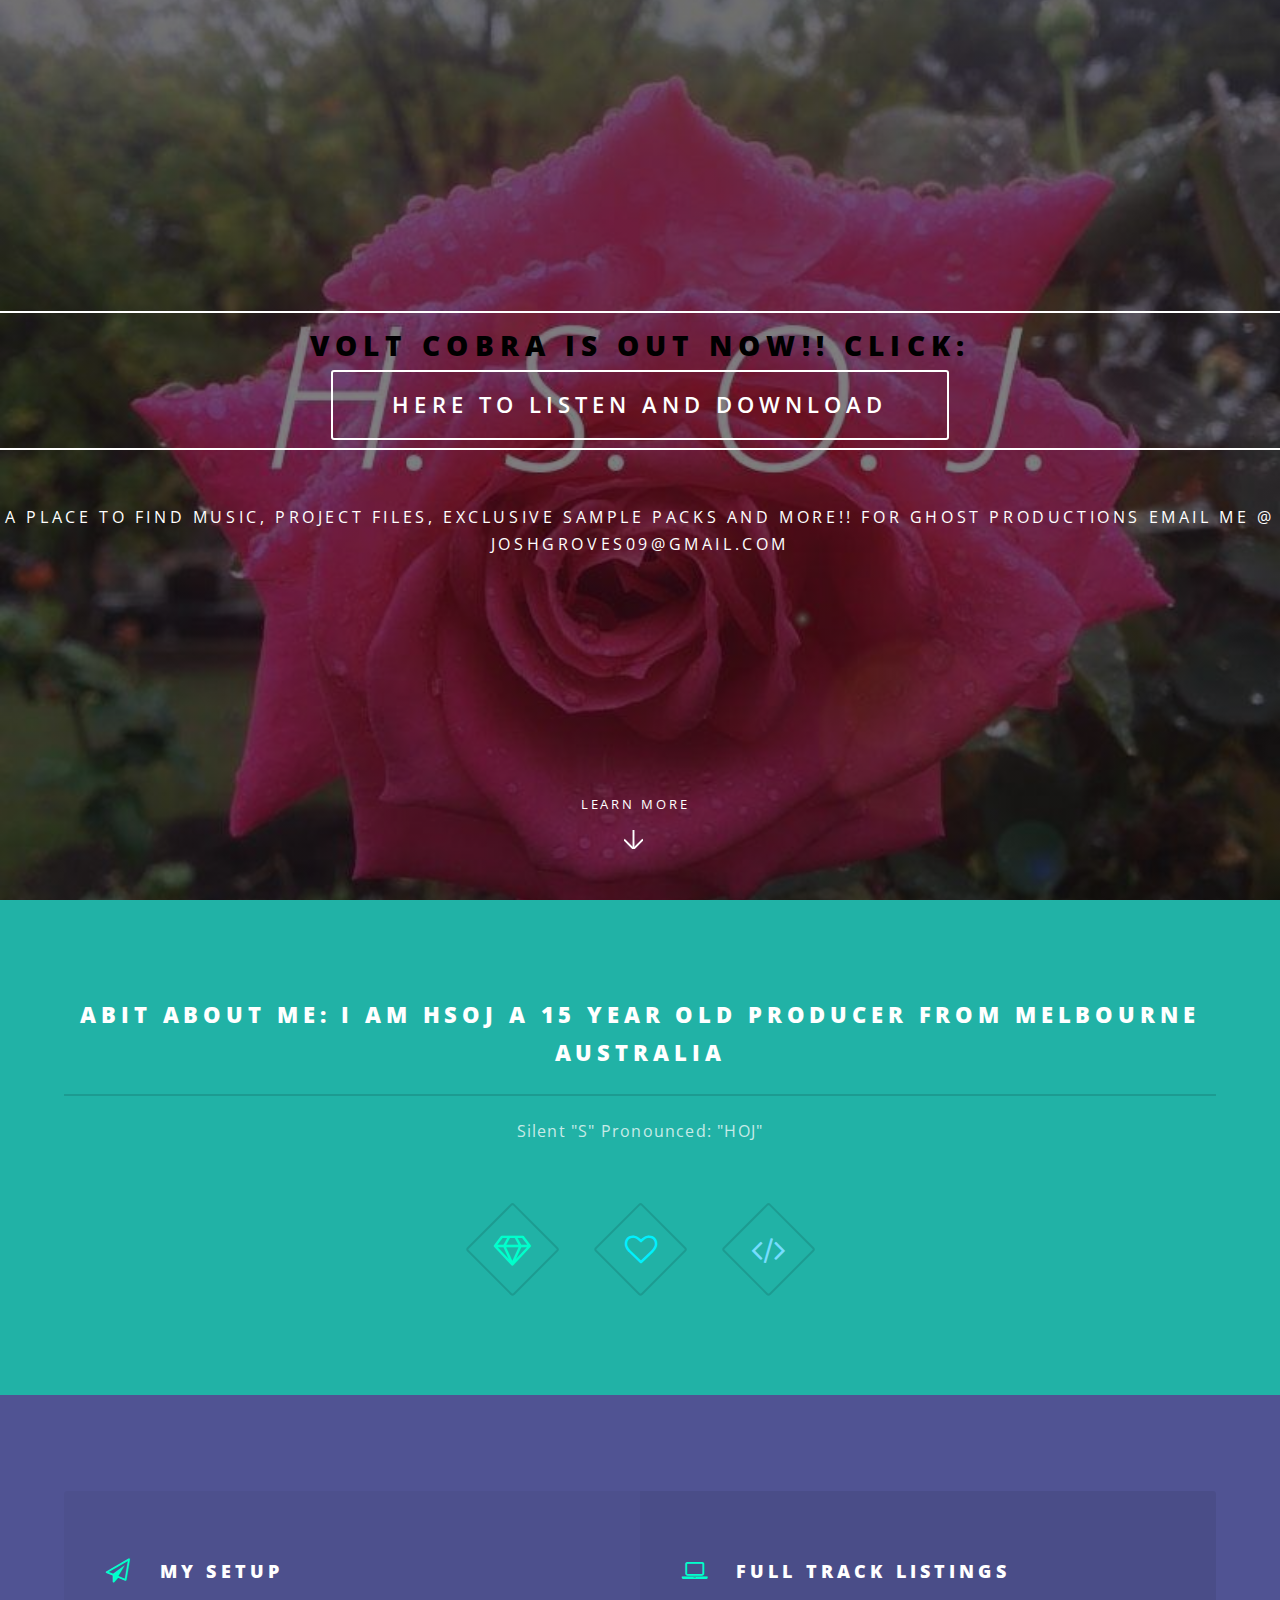
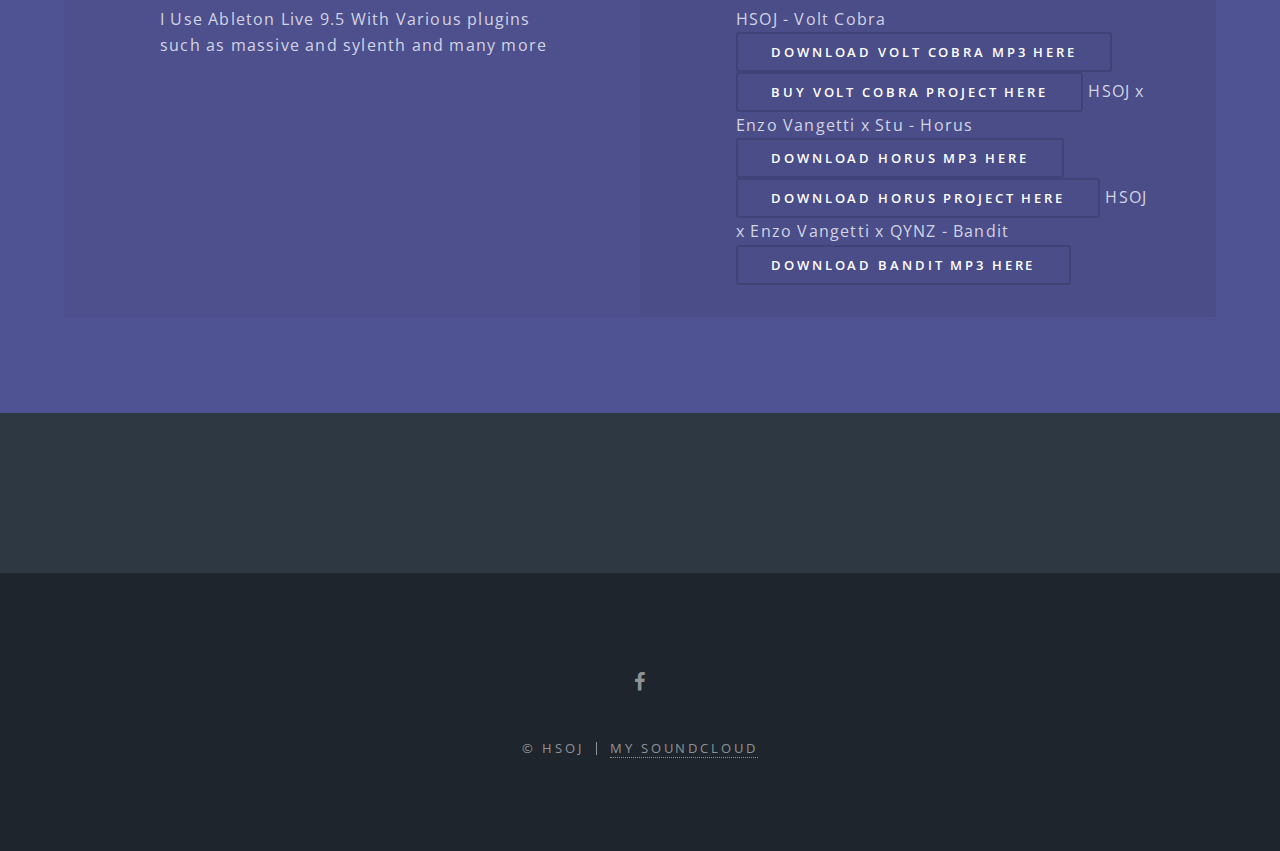
==== index.html @ c94039c6 "ryetyey" ====
<!DOCTYPE HTML>
<!--
	HSOJ MUSIC

-->
<html>


	<head>
		<title>HSOJ MUSIC</title>
		<meta charset="utf-8" />
		<meta name="viewport" content="width=device-width, initial-scale=1" />
		<!--[if lte IE 8]><script src="assets/js/ie/html5shiv.js"></script><![endif]-->
		<link rel="stylesheet" href="assets/css/main.css" />
		<!--[if lte IE 8]><link rel="stylesheet" href="assets/css/ie8.css" /><![endif]-->
		<!--[if lte IE 9]><link rel="stylesheet" href="assets/css/ie9.css" /><![endif]-->
	</head>
	<body class="landing">

		<!-- Page Wrapper -->
			<div id="page-wrapper">

				<!-- Header -->
					<header id="header" class="alt">
						<h1><a href="index.html">HSOJ MUSIC</a></h1>
						<nav id="nav">
							<ul>
								
							</ul>
						</nav>
					</header>

				<!-- Banner -->
					<section id="banner">
						<div class="inner">
							<h2><font color="black">Volt Cobra is out now!! click:</font><input type="button" value="here to listen and download"
onclick="window.open('http://hsojmusic.com/volt/')"> </font></h2>

							<p><br />
							A Place to find music, project files, exclusive sample packs and more!! for ghost productions email me @ joshgroves09@gmail.com<br />
					
							
						</div>
						<a href="#one" class="more scrolly">Learn More</a>
					</section>

				<!-- One -->
					<section id="one" class="wrapper style1 special">
						<div class="inner">
							<header class="major">
								<h2>Abit about me: I am hsoj a 15 year old producer from melbourne australia<br />
								</h2>
								<p>Silent "S" Pronounced: "HOJ"</p>
							</header>
							<ul class="icons major">
								<li><span class="icon fa-diamond major style1"><span class="label">Lorem</span></span></li>
								<li><span class="icon fa-heart-o major style2"><span class="label">Ipsum</span></span></li>
								<li><span class="icon fa-code major style3"><span class="label">Dolor</span></span></li>
							</ul>
						</div>
					</section>

				<!-- Three -->
					<section id="three" class="wrapper style3 special">
						<div class="inner">
						
							<ul class="features">
								<li class="icon fa-paper-plane-o">
									<h3>My Setup</h3>
									<p>I Use Ableton Live 9.5 With Various plugins such as massive and sylenth and many more</p>
								</li>
								<li class="icon fa-laptop">
									<h3>Full Track Listings</h3>
                                                                        <p1>HSOJ - Volt Cobra</p1>
<input type="button" value="Download Volt Cobra MP3 Here"
onclick="window.open('http://hsojmusic.com/volt/')">
<input type="button" value="Buy Volt Cobra Project Here"
onclick="window.open('http://hsojmusic.com/volt/')">
									<p1>HSOJ x Enzo Vangetti x Stu - Horus </p1>
<input type="button" value="Download Horus MP3 Here"
onclick="window.open('https://soundcloud.com/stumusic/enzo-vangetti-x-hsoj-x-stu-horus')">
<input type="button" value="Download Horus Project Here"
onclick="window.open('https://soundcloud.com/stumusic/enzo-vangetti-x-hsoj-x-stu-horus')">
                                                                        <p1>HSOJ x Enzo Vangetti x QYNZ - Bandit </p1>
<input type="button" value="Download Bandit MP3 Here"
onclick="window.open('https://soundcloud.com/enzovangetti/bandit-w-qynz-hsoj')">
                                                                      
                                                                    

								</li>
								
							</ul>
						</div>
					</section>

				<!-- CTA -->
					<section id="cta" class="wrapper style4">
					
					</section>

				<!-- Footer -->
					<footer id="footer">
						<ul class="icons">
						
							<li><a href="https://www.facebook.com/officialhsoj/?fref=ts" class="icon fa-facebook"><span class="label">Facebook</span></a></li>
							
						</ul>
						<ul class="copyright">
<body>							<li>&copy; HSOJ</li><li> <a href="https://soundcloud.com/officialhsoj">my soundcloud</a></li>


					</footer>

			</div>

		<!-- Scripts -->
			<script src="assets/js/jquery.min.js"></script>
			<script src="assets/js/jquery.scrollex.min.js"></script>
			<script src="assets/js/jquery.scrolly.min.js"></script>
			<script src="assets/js/skel.min.js"></script>
			<script src="assets/js/util.js"></script>
			<!--[if lte IE 8]><script src="assets/js/ie/respond.min.js"></script><![endif]-->
			<script src="assets/js/main.js"></script>

	</body>
</html>
---- assets/css/main.css ----
@import url(font-awesome.min.css);
@import url("http://fonts.googleapis.com/css?family=Open+Sans:400,400italic,600,600italic,800,800italic");

/*
	Spectral by HTML5 UP
	html5up.net | @ajlkn
	Free for personal and commercial use under the CCA 3.0 license (html5up.net/license)
*/

/* Reset */

	html, body, div, span, applet, object, iframe, h1, h2, h3, h4, h5, h6, p, blockquote, pre, a, abbr, acronym, address, big, cite, code, del, dfn, em, img, ins, kbd, q, s, samp, small, strike, strong, sub, sup, tt, var, b, u, i, center, dl, dt, dd, ol, ul, li, fieldset, form, label, legend, table, caption, tbody, tfoot, thead, tr, th, td, article, aside, canvas, details, embed, figure, figcaption, footer, header, hgroup, menu, nav, output, ruby, section, summary, time, mark, audio, video {
		margin: 0;
		padding: 0;
		border: 0;
		font-size: 100%;
		font: inherit;
		vertical-align: baseline;
	}

	article, aside, details, figcaption, figure, footer, header, hgroup, menu, nav, section {
		display: block;
	}

	body {
		line-height: 1;
	}

	ol, ul {
		list-style: none;
	}

	blockquote, q {
		quotes: none;
	}

	blockquote:before, blockquote:after, q:before, q:after {
		content: '';
		content: none;
	}

	table {
		border-collapse: collapse;
		border-spacing: 0;
	}

	body {
		-webkit-text-size-adjust: none;
	}

/* Box Model */

	*, *:before, *:after {
		-moz-box-sizing: border-box;
		-webkit-box-sizing: border-box;
		box-sizing: border-box;
	}

/* Grid */

	.row {
		border-bottom: solid 1px transparent;
		-moz-box-sizing: border-box;
		-webkit-box-sizing: border-box;
		box-sizing: border-box;
	}

	.row > * {
		float: left;
		-moz-box-sizing: border-box;
		-webkit-box-sizing: border-box;
		box-sizing: border-box;
	}

	.row:after, .row:before {
		content: '';
		display: block;
		clear: both;
		height: 0;
	}

	.row.uniform > * > :first-child {
		margin-top: 0;
	}

	.row.uniform > * > :last-child {
		margin-bottom: 0;
	}

	.row.\30 \25 > * {
		padding: 0 0 0 0em;
	}

	.row.\30 \25 {
		margin: 0 0 -1px 0em;
	}

	.row.uniform.\30 \25 > * {
		padding: 0em 0 0 0em;
	}

	.row.uniform.\30 \25 {
		margin: 0em 0 -1px 0em;
	}

	.row > * {
		padding: 0 0 0 1.5em;
	}

	.row {
		margin: 0 0 -1px -1.5em;
	}

	.row.uniform > * {
		padding: 1.5em 0 0 1.5em;
	}

	.row.uniform {
		margin: -1.5em 0 -1px -1.5em;
	}

	.row.\32 00\25 > * {
		padding: 0 0 0 3em;
	}

	.row.\32 00\25 {
		margin: 0 0 -1px -3em;
	}

	.row.uniform.\32 00\25 > * {
		padding: 3em 0 0 3em;
	}

	.row.uniform.\32 00\25 {
		margin: -3em 0 -1px -3em;
	}

	.row.\31 50\25 > * {
		padding: 0 0 0 2.25em;
	}

	.row.\31 50\25 {
		margin: 0 0 -1px -2.25em;
	}

	.row.uniform.\31 50\25 > * {
		padding: 2.25em 0 0 2.25em;
	}

	.row.uniform.\31 50\25 {
		margin: -2.25em 0 -1px -2.25em;
	}

	.row.\35 0\25 > * {
		padding: 0 0 0 0.75em;
	}

	.row.\35 0\25 {
		margin: 0 0 -1px -0.75em;
	}

	.row.uniform.\35 0\25 > * {
		padding: 0.75em 0 0 0.75em;
	}

	.row.uniform.\35 0\25 {
		margin: -0.75em 0 -1px -0.75em;
	}

	.row.\32 5\25 > * {
		padding: 0 0 0 0.375em;
	}

	.row.\32 5\25 {
		margin: 0 0 -1px -0.375em;
	}

	.row.uniform.\32 5\25 > * {
		padding: 0.375em 0 0 0.375em;
	}

	.row.uniform.\32 5\25 {
		margin: -0.375em 0 -1px -0.375em;
	}

	.\31 2u, .\31 2u\24 {
		width: 100%;
		clear: none;
		margin-left: 0;
	}

	.\31 1u, .\31 1u\24 {
		width: 91.6666666667%;
		clear: none;
		margin-left: 0;
	}

	.\31 0u, .\31 0u\24 {
		width: 83.3333333333%;
		clear: none;
		margin-left: 0;
	}

	.\39 u, .\39 u\24 {
		width: 75%;
		clear: none;
		margin-left: 0;
	}

	.\38 u, .\38 u\24 {
		width: 66.6666666667%;
		clear: none;
		margin-left: 0;
	}

	.\37 u, .\37 u\24 {
		width: 58.3333333333%;
		clear: none;
		margin-left: 0;
	}

	.\36 u, .\36 u\24 {
		width: 50%;
		clear: none;
		margin-left: 0;
	}

	.\35 u, .\35 u\24 {
		width: 41.6666666667%;
		clear: none;
		margin-left: 0;
	}

	.\34 u, .\34 u\24 {
		width: 33.3333333333%;
		clear: none;
		margin-left: 0;
	}

	.\33 u, .\33 u\24 {
		width: 25%;
		clear: none;
		margin-left: 0;
	}

	.\32 u, .\32 u\24 {
		width: 16.6666666667%;
		clear: none;
		margin-left: 0;
	}

	.\31 u, .\31 u\24 {
		width: 8.3333333333%;
		clear: none;
		margin-left: 0;
	}

	.\31 2u\24 + *,
	.\31 1u\24 + *,
	.\31 0u\24 + *,
	.\39 u\24 + *,
	.\38 u\24 + *,
	.\37 u\24 + *,
	.\36 u\24 + *,
	.\35 u\24 + *,
	.\34 u\24 + *,
	.\33 u\24 + *,
	.\32 u\24 + *,
	.\31 u\24 + * {
		clear: left;
	}

	.\-11u {
		margin-left: 91.66667%;
	}

	.\-10u {
		margin-left: 83.33333%;
	}

	.\-9u {
		margin-left: 75%;
	}

	.\-8u {
		margin-left: 66.66667%;
	}

	.\-7u {
		margin-left: 58.33333%;
	}

	.\-6u {
		margin-left: 50%;
	}

	.\-5u {
		margin-left: 41.66667%;
	}

	.\-4u {
		margin-left: 33.33333%;
	}

	.\-3u {
		margin-left: 25%;
	}

	.\-2u {
		margin-left: 16.66667%;
	}

	.\-1u {
		margin-left: 8.33333%;
	}

	@media screen and (max-width: 1680px) {

		.row > * {
			padding: 0 0 0 1.5em;
		}

		.row {
			margin: 0 0 -1px -1.5em;
		}

		.row.uniform > * {
			padding: 1.5em 0 0 1.5em;
		}

		.row.uniform {
			margin: -1.5em 0 -1px -1.5em;
		}

		.row.\32 00\25 > * {
			padding: 0 0 0 3em;
		}

		.row.\32 00\25 {
			margin: 0 0 -1px -3em;
		}

		.row.uniform.\32 00\25 > * {
			padding: 3em 0 0 3em;
		}

		.row.uniform.\32 00\25 {
			margin: -3em 0 -1px -3em;
		}

		.row.\31 50\25 > * {
			padding: 0 0 0 2.25em;
		}

		.row.\31 50\25 {
			margin: 0 0 -1px -2.25em;
		}

		.row.uniform.\31 50\25 > * {
			padding: 2.25em 0 0 2.25em;
		}

		.row.uniform.\31 50\25 {
			margin: -2.25em 0 -1px -2.25em;
		}

		.row.\35 0\25 > * {
			padding: 0 0 0 0.75em;
		}

		.row.\35 0\25 {
			margin: 0 0 -1px -0.75em;
		}

		.row.uniform.\35 0\25 > * {
			padding: 0.75em 0 0 0.75em;
		}

		.row.uniform.\35 0\25 {
			margin: -0.75em 0 -1px -0.75em;
		}

		.row.\32 5\25 > * {
			padding: 0 0 0 0.375em;
		}

		.row.\32 5\25 {
			margin: 0 0 -1px -0.375em;
		}

		.row.uniform.\32 5\25 > * {
			padding: 0.375em 0 0 0.375em;
		}

		.row.uniform.\32 5\25 {
			margin: -0.375em 0 -1px -0.375em;
		}

		.\31 2u\28xlarge\29, .\31 2u\24\28xlarge\29 {
			width: 100%;
			clear: none;
			margin-left: 0;
		}

		.\31 1u\28xlarge\29, .\31 1u\24\28xlarge\29 {
			width: 91.6666666667%;
			clear: none;
			margin-left: 0;
		}

		.\31 0u\28xlarge\29, .\31 0u\24\28xlarge\29 {
			width: 83.3333333333%;
			clear: none;
			margin-left: 0;
		}

		.\39 u\28xlarge\29, .\39 u\24\28xlarge\29 {
			width: 75%;
			clear: none;
			margin-left: 0;
		}

		.\38 u\28xlarge\29, .\38 u\24\28xlarge\29 {
			width: 66.6666666667%;
			clear: none;
			margin-left: 0;
		}

		.\37 u\28xlarge\29, .\37 u\24\28xlarge\29 {
			width: 58.3333333333%;
			clear: none;
			margin-left: 0;
		}

		.\36 u\28xlarge\29, .\36 u\24\28xlarge\29 {
			width: 50%;
			clear: none;
			margin-left: 0;
		}

		.\35 u\28xlarge\29, .\35 u\24\28xlarge\29 {
			width: 41.6666666667%;
			clear: none;
			margin-left: 0;
		}

		.\34 u\28xlarge\29, .\34 u\24\28xlarge\29 {
			width: 33.3333333333%;
			clear: none;
			margin-left: 0;
		}

		.\33 u\28xlarge\29, .\33 u\24\28xlarge\29 {
			width: 25%;
			clear: none;
			margin-left: 0;
		}

		.\32 u\28xlarge\29, .\32 u\24\28xlarge\29 {
			width: 16.6666666667%;
			clear: none;
			margin-left: 0;
		}

		.\31 u\28xlarge\29, .\31 u\24\28xlarge\29 {
			width: 8.3333333333%;
			clear: none;
			margin-left: 0;
		}

		.\31 2u\24\28xlarge\29 + *,
		.\31 1u\24\28xlarge\29 + *,
		.\31 0u\24\28xlarge\29 + *,
		.\39 u\24\28xlarge\29 + *,
		.\38 u\24\28xlarge\29 + *,
		.\37 u\24\28xlarge\29 + *,
		.\36 u\24\28xlarge\29 + *,
		.\35 u\24\28xlarge\29 + *,
		.\34 u\24\28xlarge\29 + *,
		.\33 u\24\28xlarge\29 + *,
		.\32 u\24\28xlarge\29 + *,
		.\31 u\24\28xlarge\29 + * {
			clear: left;
		}

		.\-11u\28xlarge\29 {
			margin-left: 91.66667%;
		}

		.\-10u\28xlarge\29 {
			margin-left: 83.33333%;
		}

		.\-9u\28xlarge\29 {
			margin-left: 75%;
		}

		.\-8u\28xlarge\29 {
			margin-left: 66.66667%;
		}

		.\-7u\28xlarge\29 {
			margin-left: 58.33333%;
		}

		.\-6u\28xlarge\29 {
			margin-left: 50%;
		}

		.\-5u\28xlarge\29 {
			margin-left: 41.66667%;
		}

		.\-4u\28xlarge\29 {
			margin-left: 33.33333%;
		}

		.\-3u\28xlarge\29 {
			margin-left: 25%;
		}

		.\-2u\28xlarge\29 {
			margin-left: 16.66667%;
		}

		.\-1u\28xlarge\29 {
			margin-left: 8.33333%;
		}

	}

	@media screen and (max-width: 1280px) {

		.row > * {
			padding: 0 0 0 1.5em;
		}

		.row {
			margin: 0 0 -1px -1.5em;
		}

		.row.uniform > * {
			padding: 1.5em 0 0 1.5em;
		}

		.row.uniform {
			margin: -1.5em 0 -1px -1.5em;
		}

		.row.\32 00\25 > * {
			padding: 0 0 0 3em;
		}

		.row.\32 00\25 {
			margin: 0 0 -1px -3em;
		}

		.row.uniform.\32 00\25 > * {
			padding: 3em 0 0 3em;
		}

		.row.uniform.\32 00\25 {
			margin: -3em 0 -1px -3em;
		}

		.row.\31 50\25 > * {
			padding: 0 0 0 2.25em;
		}

		.row.\31 50\25 {
			margin: 0 0 -1px -2.25em;
		}

		.row.uniform.\31 50\25 > * {
			padding: 2.25em 0 0 2.25em;
		}

		.row.uniform.\31 50\25 {
			margin: -2.25em 0 -1px -2.25em;
		}

		.row.\35 0\25 > * {
			padding: 0 0 0 0.75em;
		}

		.row.\35 0\25 {
			margin: 0 0 -1px -0.75em;
		}

		.row.uniform.\35 0\25 > * {
			padding: 0.75em 0 0 0.75em;
		}

		.row.uniform.\35 0\25 {
			margin: -0.75em 0 -1px -0.75em;
		}

		.row.\32 5\25 > * {
			padding: 0 0 0 0.375em;
		}

		.row.\32 5\25 {
			margin: 0 0 -1px -0.375em;
		}

		.row.uniform.\32 5\25 > * {
			padding: 0.375em 0 0 0.375em;
		}

		.row.uniform.\32 5\25 {
			margin: -0.375em 0 -1px -0.375em;
		}

		.\31 2u\28large\29, .\31 2u\24\28large\29 {
			width: 100%;
			clear: none;
			margin-left: 0;
		}

		.\31 1u\28large\29, .\31 1u\24\28large\29 {
			width: 91.6666666667%;
			clear: none;
			margin-left: 0;
		}

		.\31 0u\28large\29, .\31 0u\24\28large\29 {
			width: 83.3333333333%;
			clear: none;
			margin-left: 0;
		}

		.\39 u\28large\29, .\39 u\24\28large\29 {
			width: 75%;
			clear: none;
			margin-left: 0;
		}

		.\38 u\28large\29, .\38 u\24\28large\29 {
			width: 66.6666666667%;
			clear: none;
			margin-left: 0;
		}

		.\37 u\28large\29, .\37 u\24\28large\29 {
			width: 58.3333333333%;
			clear: none;
			margin-left: 0;
		}

		.\36 u\28large\29, .\36 u\24\28large\29 {
			width: 50%;
			clear: none;
			margin-left: 0;
		}

		.\35 u\28large\29, .\35 u\24\28large\29 {
			width: 41.6666666667%;
			clear: none;
			margin-left: 0;
		}

		.\34 u\28large\29, .\34 u\24\28large\29 {
			width: 33.3333333333%;
			clear: none;
			margin-left: 0;
		}

		.\33 u\28large\29, .\33 u\24\28large\29 {
			width: 25%;
			clear: none;
			margin-left: 0;
		}

		.\32 u\28large\29, .\32 u\24\28large\29 {
			width: 16.6666666667%;
			clear: none;
			margin-left: 0;
		}

		.\31 u\28large\29, .\31 u\24\28large\29 {
			width: 8.3333333333%;
			clear: none;
			margin-left: 0;
		}

		.\31 2u\24\28large\29 + *,
		.\31 1u\24\28large\29 + *,
		.\31 0u\24\28large\29 + *,
		.\39 u\24\28large\29 + *,
		.\38 u\24\28large\29 + *,
		.\37 u\24\28large\29 + *,
		.\36 u\24\28large\29 + *,
		.\35 u\24\28large\29 + *,
		.\34 u\24\28large\29 + *,
		.\33 u\24\28large\29 + *,
		.\32 u\24\28large\29 + *,
		.\31 u\24\28large\29 + * {
			clear: left;
		}

		.\-11u\28large\29 {
			margin-left: 91.66667%;
		}

		.\-10u\28large\29 {
			margin-left: 83.33333%;
		}

		.\-9u\28large\29 {
			margin-left: 75%;
		}

		.\-8u\28large\29 {
			margin-left: 66.66667%;
		}

		.\-7u\28large\29 {
			margin-left: 58.33333%;
		}

		.\-6u\28large\29 {
			margin-left: 50%;
		}

		.\-5u\28large\29 {
			margin-left: 41.66667%;
		}

		.\-4u\28large\29 {
			margin-left: 33.33333%;
		}

		.\-3u\28large\29 {
			margin-left: 25%;
		}

		.\-2u\28large\29 {
			margin-left: 16.66667%;
		}

		.\-1u\28large\29 {
			margin-left: 8.33333%;
		}

	}

	@media screen and (max-width: 980px) {

		.row > * {
			padding: 0 0 0 1.5em;
		}

		.row {
			margin: 0 0 -1px -1.5em;
		}

		.row.uniform > * {
			padding: 1.5em 0 0 1.5em;
		}

		.row.uniform {
			margin: -1.5em 0 -1px -1.5em;
		}

		.row.\32 00\25 > * {
			padding: 0 0 0 3em;
		}

		.row.\32 00\25 {
			margin: 0 0 -1px -3em;
		}

		.row.uniform.\32 00\25 > * {
			padding: 3em 0 0 3em;
		}

		.row.uniform.\32 00\25 {
			margin: -3em 0 -1px -3em;
		}

		.row.\31 50\25 > * {
			padding: 0 0 0 2.25em;
		}

		.row.\31 50\25 {
			margin: 0 0 -1px -2.25em;
		}

		.row.uniform.\31 50\25 > * {
			padding: 2.25em 0 0 2.25em;
		}

		.row.uniform.\31 50\25 {
			margin: -2.25em 0 -1px -2.25em;
		}

		.row.\35 0\25 > * {
			padding: 0 0 0 0.75em;
		}

		.row.\35 0\25 {
			margin: 0 0 -1px -0.75em;
		}

		.row.uniform.\35 0\25 > * {
			padding: 0.75em 0 0 0.75em;
		}

		.row.uniform.\35 0\25 {
			margin: -0.75em 0 -1px -0.75em;
		}

		.row.\32 5\25 > * {
			padding: 0 0 0 0.375em;
		}

		.row.\32 5\25 {
			margin: 0 0 -1px -0.375em;
		}

		.row.uniform.\32 5\25 > * {
			padding: 0.375em 0 0 0.375em;
		}

		.row.uniform.\32 5\25 {
			margin: -0.375em 0 -1px -0.375em;
		}

		.\31 2u\28medium\29, .\31 2u\24\28medium\29 {
			width: 100%;
			clear: none;
			margin-left: 0;
		}

		.\31 1u\28medium\29, .\31 1u\24\28medium\29 {
			width: 91.6666666667%;
			clear: none;
			margin-left: 0;
		}

		.\31 0u\28medium\29, .\31 0u\24\28medium\29 {
			width: 83.3333333333%;
			clear: none;
			margin-left: 0;
		}

		.\39 u\28medium\29, .\39 u\24\28medium\29 {
			width: 75%;
			clear: none;
			margin-left: 0;
		}

		.\38 u\28medium\29, .\38 u\24\28medium\29 {
			width: 66.6666666667%;
			clear: none;
			margin-left: 0;
		}

		.\37 u\28medium\29, .\37 u\24\28medium\29 {
			width: 58.3333333333%;
			clear: none;
			margin-left: 0;
		}

		.\36 u\28medium\29, .\36 u\24\28medium\29 {
			width: 50%;
			clear: none;
			margin-left: 0;
		}

		.\35 u\28medium\29, .\35 u\24\28medium\29 {
			width: 41.6666666667%;
			clear: none;
			margin-left: 0;
		}

		.\34 u\28medium\29, .\34 u\24\28medium\29 {
			width: 33.3333333333%;
			clear: none;
			margin-left: 0;
		}

		.\33 u\28medium\29, .\33 u\24\28medium\29 {
			width: 25%;
			clear: none;
			margin-left: 0;
		}

		.\32 u\28medium\29, .\32 u\24\28medium\29 {
			width: 16.6666666667%;
			clear: none;
			margin-left: 0;
		}

		.\31 u\28medium\29, .\31 u\24\28medium\29 {
			width: 8.3333333333%;
			clear: none;
			margin-left: 0;
		}

		.\31 2u\24\28medium\29 + *,
		.\31 1u\24\28medium\29 + *,
		.\31 0u\24\28medium\29 + *,
		.\39 u\24\28medium\29 + *,
		.\38 u\24\28medium\29 + *,
		.\37 u\24\28medium\29 + *,
		.\36 u\24\28medium\29 + *,
		.\35 u\24\28medium\29 + *,
		.\34 u\24\28medium\29 + *,
		.\33 u\24\28medium\29 + *,
		.\32 u\24\28medium\29 + *,
		.\31 u\24\28medium\29 + * {
			clear: left;
		}

		.\-11u\28medium\29 {
			margin-left: 91.66667%;
		}

		.\-10u\28medium\29 {
			margin-left: 83.33333%;
		}

		.\-9u\28medium\29 {
			margin-left: 75%;
		}

		.\-8u\28medium\29 {
			margin-left: 66.66667%;
		}

		.\-7u\28medium\29 {
			margin-left: 58.33333%;
		}

		.\-6u\28medium\29 {
			margin-left: 50%;
		}

		.\-5u\28medium\29 {
			margin-left: 41.66667%;
		}

		.\-4u\28medium\29 {
			margin-left: 33.33333%;
		}

		.\-3u\28medium\29 {
			margin-left: 25%;
		}

		.\-2u\28medium\29 {
			margin-left: 16.66667%;
		}

		.\-1u\28medium\29 {
			margin-left: 8.33333%;
		}

	}

	@media screen and (max-width: 736px) {

		.row > * {
			padding: 0 0 0 1.5em;
		}

		.row {
			margin: 0 0 -1px -1.5em;
		}

		.row.uniform > * {
			padding: 1.5em 0 0 1.5em;
		}

		.row.uniform {
			margin: -1.5em 0 -1px -1.5em;
		}

		.row.\32 00\25 > * {
			padding: 0 0 0 3em;
		}

		.row.\32 00\25 {
			margin: 0 0 -1px -3em;
		}

		.row.uniform.\32 00\25 > * {
			padding: 3em 0 0 3em;
		}

		.row.uniform.\32 00\25 {
			margin: -3em 0 -1px -3em;
		}

		.row.\31 50\25 > * {
			padding: 0 0 0 2.25em;
		}

		.row.\31 50\25 {
			margin: 0 0 -1px -2.25em;
		}

		.row.uniform.\31 50\25 > * {
			padding: 2.25em 0 0 2.25em;
		}

		.row.uniform.\31 50\25 {
			margin: -2.25em 0 -1px -2.25em;
		}

		.row.\35 0\25 > * {
			padding: 0 0 0 0.75em;
		}

		.row.\35 0\25 {
			margin: 0 0 -1px -0.75em;
		}

		.row.uniform.\35 0\25 > * {
			padding: 0.75em 0 0 0.75em;
		}

		.row.uniform.\35 0\25 {
			margin: -0.75em 0 -1px -0.75em;
		}

		.row.\32 5\25 > * {
			padding: 0 0 0 0.375em;
		}

		.row.\32 5\25 {
			margin: 0 0 -1px -0.375em;
		}

		.row.uniform.\32 5\25 > * {
			padding: 0.375em 0 0 0.375em;
		}

		.row.uniform.\32 5\25 {
			margin: -0.375em 0 -1px -0.375em;
		}

		.\31 2u\28small\29, .\31 2u\24\28small\29 {
			width: 100%;
			clear: none;
			margin-left: 0;
		}

		.\31 1u\28small\29, .\31 1u\24\28small\29 {
			width: 91.6666666667%;
			clear: none;
			margin-left: 0;
		}

		.\31 0u\28small\29, .\31 0u\24\28small\29 {
			width: 83.3333333333%;
			clear: none;
			margin-left: 0;
		}

		.\39 u\28small\29, .\39 u\24\28small\29 {
			width: 75%;
			clear: none;
			margin-left: 0;
		}

		.\38 u\28small\29, .\38 u\24\28small\29 {
			width: 66.6666666667%;
			clear: none;
			margin-left: 0;
		}

		.\37 u\28small\29, .\37 u\24\28small\29 {
			width: 58.3333333333%;
			clear: none;
			margin-left: 0;
		}

		.\36 u\28small\29, .\36 u\24\28small\29 {
			width: 50%;
			clear: none;
			margin-left: 0;
		}

		.\35 u\28small\29, .\35 u\24\28small\29 {
			width: 41.6666666667%;
			clear: none;
			margin-left: 0;
		}

		.\34 u\28small\29, .\34 u\24\28small\29 {
			width: 33.3333333333%;
			clear: none;
			margin-left: 0;
		}

		.\33 u\28small\29, .\33 u\24\28small\29 {
			width: 25%;
			clear: none;
			margin-left: 0;
		}

		.\32 u\28small\29, .\32 u\24\28small\29 {
			width: 16.6666666667%;
			clear: none;
			margin-left: 0;
		}

		.\31 u\28small\29, .\31 u\24\28small\29 {
			width: 8.3333333333%;
			clear: none;
			margin-left: 0;
		}

		.\31 2u\24\28small\29 + *,
		.\31 1u\24\28small\29 + *,
		.\31 0u\24\28small\29 + *,
		.\39 u\24\28small\29 + *,
		.\38 u\24\28small\29 + *,
		.\37 u\24\28small\29 + *,
		.\36 u\24\28small\29 + *,
		.\35 u\24\28small\29 + *,
		.\34 u\24\28small\29 + *,
		.\33 u\24\28small\29 + *,
		.\32 u\24\28small\29 + *,
		.\31 u\24\28small\29 + * {
			clear: left;
		}

		.\-11u\28small\29 {
			margin-left: 91.66667%;
		}

		.\-10u\28small\29 {
			margin-left: 83.33333%;
		}

		.\-9u\28small\29 {
			margin-left: 75%;
		}

		.\-8u\28small\29 {
			margin-left: 66.66667%;
		}

		.\-7u\28small\29 {
			margin-left: 58.33333%;
		}

		.\-6u\28small\29 {
			margin-left: 50%;
		}

		.\-5u\28small\29 {
			margin-left: 41.66667%;
		}

		.\-4u\28small\29 {
			margin-left: 33.33333%;
		}

		.\-3u\28small\29 {
			margin-left: 25%;
		}

		.\-2u\28small\29 {
			margin-left: 16.66667%;
		}

		.\-1u\28small\29 {
			margin-left: 8.33333%;
		}

	}

	@media screen and (max-width: 480px) {

		.row > * {
			padding: 0 0 0 1.5em;
		}

		.row {
			margin: 0 0 -1px -1.5em;
		}

		.row.uniform > * {
			padding: 1.5em 0 0 1.5em;
		}

		.row.uniform {
			margin: -1.5em 0 -1px -1.5em;
		}

		.row.\32 00\25 > * {
			padding: 0 0 0 3em;
		}

		.row.\32 00\25 {
			margin: 0 0 -1px -3em;
		}

		.row.uniform.\32 00\25 > * {
			padding: 3em 0 0 3em;
		}

		.row.uniform.\32 00\25 {
			margin: -3em 0 -1px -3em;
		}

		.row.\31 50\25 > * {
			padding: 0 0 0 2.25em;
		}

		.row.\31 50\25 {
			margin: 0 0 -1px -2.25em;
		}

		.row.uniform.\31 50\25 > * {
			padding: 2.25em 0 0 2.25em;
		}

		.row.uniform.\31 50\25 {
			margin: -2.25em 0 -1px -2.25em;
		}

		.row.\35 0\25 > * {
			padding: 0 0 0 0.75em;
		}

		.row.\35 0\25 {
			margin: 0 0 -1px -0.75em;
		}

		.row.uniform.\35 0\25 > * {
			padding: 0.75em 0 0 0.75em;
		}

		.row.uniform.\35 0\25 {
			margin: -0.75em 0 -1px -0.75em;
		}

		.row.\32 5\25 > * {
			padding: 0 0 0 0.375em;
		}

		.row.\32 5\25 {
			margin: 0 0 -1px -0.375em;
		}

		.row.uniform.\32 5\25 > * {
			padding: 0.375em 0 0 0.375em;
		}

		.row.uniform.\32 5\25 {
			margin: -0.375em 0 -1px -0.375em;
		}

		.\31 2u\28xsmall\29, .\31 2u\24\28xsmall\29 {
			width: 100%;
			clear: none;
			margin-left: 0;
		}

		.\31 1u\28xsmall\29, .\31 1u\24\28xsmall\29 {
			width: 91.6666666667%;
			clear: none;
			margin-left: 0;
		}

		.\31 0u\28xsmall\29, .\31 0u\24\28xsmall\29 {
			width: 83.3333333333%;
			clear: none;
			margin-left: 0;
		}

		.\39 u\28xsmall\29, .\39 u\24\28xsmall\29 {
			width: 75%;
			clear: none;
			margin-left: 0;
		}

		.\38 u\28xsmall\29, .\38 u\24\28xsmall\29 {
			width: 66.6666666667%;
			clear: none;
			margin-left: 0;
		}

		.\37 u\28xsmall\29, .\37 u\24\28xsmall\29 {
			width: 58.3333333333%;
			clear: none;
			margin-left: 0;
		}

		.\36 u\28xsmall\29, .\36 u\24\28xsmall\29 {
			width: 50%;
			clear: none;
			margin-left: 0;
		}

		.\35 u\28xsmall\29, .\35 u\24\28xsmall\29 {
			width: 41.6666666667%;
			clear: none;
			margin-left: 0;
		}

		.\34 u\28xsmall\29, .\34 u\24\28xsmall\29 {
			width: 33.3333333333%;
			clear: none;
			margin-left: 0;
		}

		.\33 u\28xsmall\29, .\33 u\24\28xsmall\29 {
			width: 25%;
			clear: none;
			margin-left: 0;
		}

		.\32 u\28xsmall\29, .\32 u\24\28xsmall\29 {
			width: 16.6666666667%;
			clear: none;
			margin-left: 0;
		}

		.\31 u\28xsmall\29, .\31 u\24\28xsmall\29 {
			width: 8.3333333333%;
			clear: none;
			margin-left: 0;
		}

		.\31 2u\24\28xsmall\29 + *,
		.\31 1u\24\28xsmall\29 + *,
		.\31 0u\24\28xsmall\29 + *,
		.\39 u\24\28xsmall\29 + *,
		.\38 u\24\28xsmall\29 + *,
		.\37 u\24\28xsmall\29 + *,
		.\36 u\24\28xsmall\29 + *,
		.\35 u\24\28xsmall\29 + *,
		.\34 u\24\28xsmall\29 + *,
		.\33 u\24\28xsmall\29 + *,
		.\32 u\24\28xsmall\29 + *,
		.\31 u\24\28xsmall\29 + * {
			clear: left;
		}

		.\-11u\28xsmall\29 {
			margin-left: 91.66667%;
		}

		.\-10u\28xsmall\29 {
			margin-left: 83.33333%;
		}

		.\-9u\28xsmall\29 {
			margin-left: 75%;
		}

		.\-8u\28xsmall\29 {
			margin-left: 66.66667%;
		}

		.\-7u\28xsmall\29 {
			margin-left: 58.33333%;
		}

		.\-6u\28xsmall\29 {
			margin-left: 50%;
		}

		.\-5u\28xsmall\29 {
			margin-left: 41.66667%;
		}

		.\-4u\28xsmall\29 {
			margin-left: 33.33333%;
		}

		.\-3u\28xsmall\29 {
			margin-left: 25%;
		}

		.\-2u\28xsmall\29 {
			margin-left: 16.66667%;
		}

		.\-1u\28xsmall\29 {
			margin-left: 8.33333%;
		}

	}

/* Basic */

	@-ms-viewport {
		width: device-width;
	}

	body {
		background: #2e3842;
	}

		body.is-loading *, body.is-loading *:before, body.is-loading *:after {
			-moz-animation: none !important;
			-webkit-animation: none !important;
			-ms-animation: none !important;
			animation: none !important;
			-moz-transition: none !important;
			-webkit-transition: none !important;
			-ms-transition: none !important;
			transition: none !important;
		}

	body, input, select, textarea {
		color: #fff;
		font-family: "Open Sans", Helvetica, sans-serif;
		font-size: 15pt;
		font-weight: 400;
		letter-spacing: 0.075em;
		line-height: 1.65em;
	}

		@media screen and (max-width: 1680px) {

			body, input, select, textarea {
				font-size: 13pt;
			}

		}

		@media screen and (max-width: 1280px) {

			body, input, select, textarea {
				font-size: 12pt;
			}

		}

		@media screen and (max-width: 736px) {

			body, input, select, textarea {
				font-size: 11pt;
				letter-spacing: 0.0375em;
			}

		}

	a {
		-moz-transition: color 0.2s ease, border-bottom-color 0.2s ease;
		-webkit-transition: color 0.2s ease, border-bottom-color 0.2s ease;
		-ms-transition: color 0.2s ease, border-bottom-color 0.2s ease;
		transition: color 0.2s ease, border-bottom-color 0.2s ease;
		border-bottom: dotted 1px;
		color: inherit;
		text-decoration: none;
	}

		a:hover {
			border-bottom-color: transparent;
		}

	strong, b {
		color: #fff;
		font-weight: 600;
	}

	em, i {
		font-style: italic;
	}

	p {
		margin: 0 0 2em 0;
	}

	h1, h2, h3, h4, h5, h6 {
		color: #fff;
		font-weight: 800;
		letter-spacing: 0.225em;
		line-height: 1em;
		margin: 0 0 1em 0;
		text-transform: uppercase;
	}

		h1 a, h2 a, h3 a, h4 a, h5 a, h6 a {
			color: inherit;
			text-decoration: none;
		}

	h2 {
		font-size: 1.35em;
		line-height: 1.75em;
	}

		@media screen and (max-width: 736px) {

			h2 {
				font-size: 1.1em;
				line-height: 1.65em;
			}

		}

	h3 {
		font-size: 1.15em;
		line-height: 1.75em;
	}

		@media screen and (max-width: 736px) {

			h3 {
				font-size: 1em;
				line-height: 1.65em;
			}

		}

	h4 {
		font-size: 1em;
		line-height: 1.5em;
	}

	h5 {
		font-size: 0.8em;
		line-height: 1.5em;
	}

	h6 {
		font-size: 0.7em;
		line-height: 1.5em;
	}

	sub {
		font-size: 0.8em;
		position: relative;
		top: 0.5em;
	}

	sup {
		font-size: 0.8em;
		position: relative;
		top: -0.5em;
	}

	hr {
		border: 0;
		border-bottom: solid 2px #fff;
		margin: 3em 0;
	}

		hr.major {
			margin: 4.5em 0;
		}

	blockquote {
		border-left: solid 4px #fff;
		font-style: italic;
		margin: 0 0 2em 0;
		padding: 0.5em 0 0.5em 2em;
	}

	code {
		background: rgba(144, 144, 144, 0.25);
		border-radius: 3px;
		font-family: "Courier New", monospace;
		font-size: 0.9em;
		letter-spacing: 0;
		margin: 0 0.25em;
		padding: 0.25em 0.65em;
	}

	pre {
		-webkit-overflow-scrolling: touch;
		font-family: "Courier New", monospace;
		font-size: 0.9em;
		margin: 0 0 2em 0;
	}

		pre code {
			display: block;
			line-height: 1.75em;
			padding: 1em 1.5em;
			overflow-x: auto;
		}

	.align-left {
		text-align: left;
	}

	.align-center {
		text-align: center;
	}

	.align-right {
		text-align: right;
	}

/* Section/Article */

	section.special, article.special {
		text-align: center;
	}

	header p {
		color: rgba(255, 255, 255, 0.5);
		position: relative;
		top: -0.25em;
	}

	header h3 + p {
		font-size: 1.1em;
	}

	header h4 + p,
	header h5 + p,
	header h6 + p {
		font-size: 0.9em;
	}

	header.major {
		margin: 0 0 3.5em 0;
	}

		header.major h2, header.major h3, header.major h4, header.major h5, header.major h6 {
			border-bottom: solid 2px #fff;
			display: inline-block;
			padding-bottom: 1em;
			position: relative;
		}

			header.major h2:after, header.major h3:after, header.major h4:after, header.major h5:after, header.major h6:after {
				content: '';
				display: block;
				height: 1px;
			}

		header.major p {
			color: #fff;
			top: 0;
		}

		@media screen and (max-width: 736px) {

			header.major {
				margin: 0 0 2em 0;
			}

		}

	@media screen and (max-width: 980px) {

		header br {
			display: none;
		}

	}

/* Form */

	form {
		margin: 0 0 2em 0;
	}

	label {
		color: #fff;
		display: block;
		font-size: 0.9em;
		font-weight: 600;
		margin: 0 0 1em 0;
	}

	input[type="text"],
	input[type="password"],
	input[type="email"],
	select,
	textarea {
		-moz-appearance: none;
		-webkit-appearance: none;
		-ms-appearance: none;
		appearance: none;
		background: rgba(144, 144, 144, 0.25);
		border-radius: 3px;
		border: none;
		color: inherit;
		display: block;
		outline: 0;
		padding: 0 1em;
		text-decoration: none;
		width: 100%;
	}

		input[type="text"]:invalid,
		input[type="password"]:invalid,
		input[type="email"]:invalid,
		select:invalid,
		textarea:invalid {
			box-shadow: none;
		}

		input[type="text"]:focus,
		input[type="password"]:focus,
		input[type="email"]:focus,
		select:focus,
		textarea:focus {
			box-shadow: 0 0 0 2px #21b2a6;
		}

	.select-wrapper {
		text-decoration: none;
		display: block;
		position: relative;
	}

		.select-wrapper:before {
			-moz-osx-font-smoothing: grayscale;
			-webkit-font-smoothing: antialiased;
			font-family: FontAwesome;
			font-style: normal;
			font-weight: normal;
			text-transform: none !important;
		}

		.select-wrapper:before {
			-moz-pointer-events: none;
			-webkit-pointer-events: none;
			-ms-pointer-events: none;
			pointer-events: none;
			color: #fff;
			content: '\f078';
			display: block;
			height: 2.75em;
			line-height: 2.75em;
			position: absolute;
			right: 0;
			text-align: center;
			top: 0;
			width: 2.75em;
		}

		.select-wrapper select::-ms-expand {
			display: none;
		}

	input[type="text"],
	input[type="password"],
	input[type="email"],
	select {
		height: 2.75em;
	}

	textarea {
		padding: 0.75em 1em;
	}

	input[type="checkbox"],
	input[type="radio"] {
		-moz-appearance: none;
		-webkit-appearance: none;
		-ms-appearance: none;
		appearance: none;
		display: block;
		float: left;
		margin-right: -2em;
		opacity: 0;
		width: 1em;
		z-index: -1;
	}

		input[type="checkbox"] + label,
		input[type="radio"] + label {
			text-decoration: none;
			color: #fff;
			cursor: pointer;
			display: inline-block;
			font-size: 1em;
			font-weight: 400;
			padding-left: 2.4em;
			padding-right: 0.75em;
			position: relative;
		}

			input[type="checkbox"] + label:before,
			input[type="radio"] + label:before {
				-moz-osx-font-smoothing: grayscale;
				-webkit-font-smoothing: antialiased;
				font-family: FontAwesome;
				font-style: normal;
				font-weight: normal;
				text-transform: none !important;
			}

			input[type="checkbox"] + label:before,
			input[type="radio"] + label:before {
				background: rgba(144, 144, 144, 0.25);
				border-radius: 3px;
				content: '';
				display: inline-block;
				height: 1.65em;
				left: 0;
				line-height: 1.58125em;
				position: absolute;
				text-align: center;
				top: 0;
				width: 1.65em;
			}

		input[type="checkbox"]:checked + label:before,
		input[type="radio"]:checked + label:before {
			background: #2e3842;
			color: #fff;
			content: '\f00c';
		}

		input[type="checkbox"]:focus + label:before,
		input[type="radio"]:focus + label:before {
			box-shadow: 0 0 0 2px #21b2a6;
		}

	input[type="checkbox"] + label:before {
		border-radius: 3px;
	}

	input[type="radio"] + label:before {
		border-radius: 100%;
	}

	::-webkit-input-placeholder {
		color: rgba(255, 255, 255, 0.5) !important;
		opacity: 1.0;
	}

	:-moz-placeholder {
		color: rgba(255, 255, 255, 0.5) !important;
		opacity: 1.0;
	}

	::-moz-placeholder {
		color: rgba(255, 255, 255, 0.5) !important;
		opacity: 1.0;
	}

	:-ms-input-placeholder {
		color: rgba(255, 255, 255, 0.5) !important;
		opacity: 1.0;
	}

	.formerize-placeholder {
		color: rgba(255, 255, 255, 0.5) !important;
		opacity: 1.0;
	}

/* Box */

	.box {
		border-radius: 3px;
		border: solid 2px #fff;
		margin-bottom: 2em;
		padding: 1.5em;
	}

		.box > :last-child,
		.box > :last-child > :last-child,
		.box > :last-child > :last-child > :last-child {
			margin-bottom: 0;
		}

		.box.alt {
			border: 0;
			border-radius: 0;
			padding: 0;
		}

/* Icon */

	.icon {
		text-decoration: none;
		border-bottom: none;
		position: relative;
	}

		.icon:before {
			-moz-osx-font-smoothing: grayscale;
			-webkit-font-smoothing: antialiased;
			font-family: FontAwesome;
			font-style: normal;
			font-weight: normal;
			text-transform: none !important;
		}

		.icon > .label {
			display: none;
		}

		.icon.major {
			-moz-transform: rotate(-45deg);
			-webkit-transform: rotate(-45deg);
			-ms-transform: rotate(-45deg);
			transform: rotate(-45deg);
			border-radius: 3px;
			border: solid 2px #fff;
			display: inline-block;
			font-size: 1.35em;
			height: calc(3em + 2px);
			line-height: 3em;
			text-align: center;
			width: calc(3em + 2px);
		}

			.icon.major:before {
				-moz-transform: rotate(45deg);
				-webkit-transform: rotate(45deg);
				-ms-transform: rotate(45deg);
				transform: rotate(45deg);
				display: inline-block;
				font-size: 1.5em;
			}

			@media screen and (max-width: 736px) {

				.icon.major {
					font-size: 1em;
				}

			}

		.icon.style1 {
			color: #00ffcc;
		}

		.icon.style2 {
			color: #00f0ff;
		}

		.icon.style3 {
			color: #76ddff;
		}

/* Image */

	.image {
		border-radius: 3px;
		border: 0;
		display: inline-block;
		position: relative;
	}

		.image img {
			border-radius: 3px;
			display: block;
		}

		.image.left {
			float: left;
			margin: 0 2em 2em 0;
			top: 0.25em;
		}

		.image.right {
			float: right;
			margin: 0 0 2em 2em;
			top: 0.25em;
		}

		.image.left, .image.right {
			max-width: 40%;
		}

			.image.left img, .image.right img {
				width: 100%;
			}

		.image.fit {
			display: block;
			margin: 0 0 2em 0;
			width: 100%;
		}

			.image.fit img {
				width: 100%;
			}

/* List */

	ol {
		list-style: decimal;
		margin: 0 0 2em 0;
		padding-left: 1.25em;
	}

		ol li {
			padding-left: 0.25em;
		}

	ul {
		list-style: disc;
		margin: 0 0 2em 0;
		padding-left: 1em;
	}

		ul li {
			padding-left: 0.5em;
		}

		ul.alt {
			list-style: none;
			padding-left: 0;
		}

			ul.alt li {
				border-top: solid 1px #fff;
				padding: 0.5em 0;
			}

				ul.alt li:first-child {
					border-top: 0;
					padding-top: 0;
				}

		ul.icons {
			cursor: default;
			list-style: none;
			padding-left: 0;
		}

			ul.icons li {
				display: inline-block;
				padding: 0 1em 0 0;
			}

				ul.icons li:last-child {
					padding-right: 0 !important;
				}

			ul.icons.major {
				padding: 1em 0;
			}

				ul.icons.major li {
					padding-right: 3.5em;
				}

					@media screen and (max-width: 736px) {

						ul.icons.major li {
							padding: 0 1em !important;
						}

					}

		ul.actions {
			cursor: default;
			list-style: none;
			padding-left: 0;
		}

			ul.actions li {
				display: inline-block;
				padding: 0 1.5em 0 0;
				vertical-align: middle;
			}

				ul.actions li:last-child {
					padding-right: 0;
				}

			ul.actions.small li {
				padding: 0 0.75em 0 0;
			}

			ul.actions.vertical li {
				display: block;
				padding: 1.5em 0 0 0;
			}

				ul.actions.vertical li:first-child {
					padding-top: 0;
				}

				ul.actions.vertical li > * {
					margin-bottom: 0;
				}

			ul.actions.vertical.small li {
				padding: 0.75em 0 0 0;
			}

				ul.actions.vertical.small li:first-child {
					padding-top: 0;
				}

			ul.actions.fit {
				display: table;
				margin-left: -1.5em;
				padding: 0;
				table-layout: fixed;
				width: calc(100% + 1.5em);
			}

				ul.actions.fit li {
					display: table-cell;
					padding: 0 0 0 1.5em;
				}

					ul.actions.fit li > * {
						margin-bottom: 0;
					}

				ul.actions.fit.small {
					margin-left: -0.75em;
					width: calc(100% + 0.75em);
				}

					ul.actions.fit.small li {
						padding: 0 0 0 0.75em;
					}

			@media screen and (max-width: 736px) {

				ul.actions li {
					display: block;
					padding: 1em 0 0 0;
					text-align: center;
					width: 100%;
				}

					ul.actions li:first-child {
						padding-top: 0;
					}

					ul.actions li > * {
						margin: 0 auto !important;
						max-width: 30em;
						width: 100%;
					}

						ul.actions li > *.icon:before {
							margin-left: -1em;
						}

				ul.actions.small li {
					padding: 0.5em 0 0 0;
				}

					ul.actions.small li:first-child {
						padding-top: 0;
					}

			}

	dl {
		margin: 0 0 2em 0;
	}

/* Table */

	.table-wrapper {
		-webkit-overflow-scrolling: touch;
		overflow-x: auto;
	}

	table {
		margin: 0 0 2em 0;
		width: 100%;
	}

		table tbody tr {
			border: solid 1px #fff;
			border-left: 0;
			border-right: 0;
		}

			table tbody tr:nth-child(2n + 1) {
				background-color: rgba(144, 144, 144, 0.25);
			}

		table td {
			padding: 0.75em 0.75em;
		}

		table th {
			color: #fff;
			font-size: 0.9em;
			font-weight: 600;
			padding: 0 0.75em 0.75em 0.75em;
			text-align: left;
		}

		table thead {
			border-bottom: solid 2px #fff;
		}

		table tfoot {
			border-top: solid 2px #fff;
		}

		table.alt {
			border-collapse: separate;
		}

			table.alt tbody tr td {
				border: solid 1px #fff;
				border-left-width: 0;
				border-top-width: 0;
			}

				table.alt tbody tr td:first-child {
					border-left-width: 1px;
				}

			table.alt tbody tr:first-child td {
				border-top-width: 1px;
			}

			table.alt thead {
				border-bottom: 0;
			}

			table.alt tfoot {
				border-top: 0;
			}

/* Button */

	input[type="submit"],
	input[type="reset"],
	input[type="button"],
	button,
	.button {
		-moz-appearance: none;
		-webkit-appearance: none;
		-ms-appearance: none;
		appearance: none;
		-moz-transition: background-color 0.2s ease-in-out, color 0.2s ease-in-out;
		-webkit-transition: background-color 0.2s ease-in-out, color 0.2s ease-in-out;
		-ms-transition: background-color 0.2s ease-in-out, color 0.2s ease-in-out;
		transition: background-color 0.2s ease-in-out, color 0.2s ease-in-out;
		background-color: transparent;
		border-radius: 3px;
		border: 0;
		box-shadow: inset 0 0 0 2px #fff;
		color: #fff;
		cursor: pointer;
		display: inline-block;
		font-size: 0.8em;
		font-weight: 600;
		height: 3.125em;
		letter-spacing: 0.225em;
		line-height: 3.125em;
		padding: 0 2.75em;
		text-align: center;
		text-decoration: none;
		text-transform: uppercase;
		white-space: nowrap;
		overflow: hidden;
		text-overflow: ellipsis;
	}

		input[type="submit"]:hover,
		input[type="reset"]:hover,
		input[type="button"]:hover,
		button:hover,
		.button:hover {
			background-color: rgba(144, 144, 144, 0.25);
		}

		input[type="submit"]:active,
		input[type="reset"]:active,
		input[type="button"]:active,
		button:active,
		.button:active {
			background-color: rgba(144, 144, 144, 0.5);
		}

		input[type="submit"].icon:before,
		input[type="reset"].icon:before,
		input[type="button"].icon:before,
		button.icon:before,
		.button.icon:before {
			margin-right: 0.5em;
		}

		input[type="submit"].fit,
		input[type="reset"].fit,
		input[type="button"].fit,
		button.fit,
		.button.fit {
			display: block;
			margin: 0 0 1em 0;
			width: 100%;
		}

		input[type="submit"].small,
		input[type="reset"].small,
		input[type="button"].small,
		button.small,
		.button.small {
			font-size: 0.8em;
		}

		input[type="submit"].big,
		input[type="reset"].big,
		input[type="button"].big,
		button.big,
		.button.big {
			font-size: 1.35em;
		}

		input[type="submit"].special,
		input[type="reset"].special,
		input[type="button"].special,
		button.special,
		.button.special {
			background-color: #ed4933;
			box-shadow: none !important;
			color: #ffffff !important;
		}

			input[type="submit"].special:hover,
			input[type="reset"].special:hover,
			input[type="button"].special:hover,
			button.special:hover,
			.button.special:hover {
				background-color: #ef5e4a !important;
			}

			input[type="submit"].special:active,
			input[type="reset"].special:active,
			input[type="button"].special:active,
			button.special:active,
			.button.special:active {
				background-color: #eb341c !important;
			}

		input[type="submit"].disabled, input[type="submit"]:disabled,
		input[type="reset"].disabled,
		input[type="reset"]:disabled,
		input[type="button"].disabled,
		input[type="button"]:disabled,
		button.disabled,
		button:disabled,
		.button.disabled,
		.button:disabled {
			-moz-pointer-events: none;
			-webkit-pointer-events: none;
			-ms-pointer-events: none;
			pointer-events: none;
			opacity: 0.25;
		}

		@media screen and (max-width: 736px) {

			input[type="submit"],
			input[type="reset"],
			input[type="button"],
			button,
			.button {
				height: 3.75em;
				line-height: 3.75em;
			}

		}

/* Features */

	.features {
		display: -moz-flex;
		display: -webkit-flex;
		display: -ms-flex;
		display: flex;
		-moz-flex-wrap: wrap;
		-webkit-flex-wrap: wrap;
		-ms-flex-wrap: wrap;
		flex-wrap: wrap;
		-moz-justify-content: center;
		-webkit-justify-content: center;
		-ms-justify-content: center;
		justify-content: center;
		list-style: none;
		padding: 0;
		width: 100%;
	}

		.features li {
			padding: 4em 4em 2em 6em ;
			display: block;
			position: relative;
			text-align: left;
			width: 50%;
		}

			.features li:nth-child(1) {
				background-color: rgba(0, 0, 0, 0.035);
			}

			.features li:nth-child(2) {
				background-color: rgba(0, 0, 0, 0.07);
			}

			.features li:nth-child(3) {
				background-color: rgba(0, 0, 0, 0.105);
			}

			.features li:nth-child(4) {
				background-color: rgba(0, 0, 0, 0.14);
			}

			.features li:nth-child(5) {
				background-color: rgba(0, 0, 0, 0.175);
			}

			.features li:nth-child(6) {
				background-color: rgba(0, 0, 0, 0.21);
			}

			.features li:nth-child(7) {
				background-color: rgba(0, 0, 0, 0.245);
			}

			.features li:nth-child(8) {
				background-color: rgba(0, 0, 0, 0.28);
			}

			.features li:nth-child(9) {
				background-color: rgba(0, 0, 0, 0.315);
			}

			.features li:nth-child(10) {
				background-color: rgba(0, 0, 0, 0.35);
			}

			.features li:before {
				display: block;
				color: #00ffcc;
				position: absolute;
				left: 1.75em;
				top: 2.75em;
				font-size: 1.5em;
			}

			.features li:nth-child(1) {
				border-top-left-radius: 3px;
			}

			.features li:nth-child(2) {
				border-top-right-radius: 3px;
			}

			.features li:nth-last-child(1) {
				border-bottom-right-radius: 3px;
			}

			.features li:nth-last-child(2) {
				border-bottom-left-radius: 3px;
			}

			@media screen and (max-width: 980px) {

				.features li {
					padding: 3em 2em 1em 2em ;
					text-align: center;
				}

					.features li:before {
						left: 0;
						margin: 0 0 1em 0;
						position: relative;
						top: 0;
					}

			}

			@media screen and (max-width: 736px) {

				.features li {
					padding: 3em 0 1em 0 ;
					background-color: transparent !important;
					border-top: solid 2px #fff;
					width: 100%;
				}

					.features li:first-child {
						border-top: 0;
					}

			}

/* Spotlight */

	.spotlight {
		-moz-align-items: center;
		-webkit-align-items: center;
		-ms-align-items: center;
		align-items: center;
		display: -moz-flex;
		display: -webkit-flex;
		display: -ms-flex;
		display: flex;
	}

		.spotlight .image {
			-moz-order: 1;
			-webkit-order: 1;
			-ms-order: 1;
			order: 1;
			border-radius: 0;
			width: 40%;
		}

			.spotlight .image img {
				border-radius: 0;
				width: 100%;
			}

		.spotlight .content {
			padding: 2em 4em 0.1em 4em ;
			-moz-order: 2;
			-webkit-order: 2;
			-ms-order: 2;
			order: 2;
			max-width: 48em;
			width: 60%;
		}

		.spotlight:nth-child(2n) {
			-moz-flex-direction: row-reverse;
			-webkit-flex-direction: row-reverse;
			-ms-flex-direction: row-reverse;
			flex-direction: row-reverse;
		}

		.spotlight:nth-child(1) {
			background-color: rgba(0, 0, 0, 0.075);
		}

		.spotlight:nth-child(2) {
			background-color: rgba(0, 0, 0, 0.15);
		}

		.spotlight:nth-child(3) {
			background-color: rgba(0, 0, 0, 0.225);
		}

		.spotlight:nth-child(4) {
			background-color: rgba(0, 0, 0, 0.3);
		}

		.spotlight:nth-child(5) {
			background-color: rgba(0, 0, 0, 0.375);
		}

		.spotlight:nth-child(6) {
			background-color: rgba(0, 0, 0, 0.45);
		}

		.spotlight:nth-child(7) {
			background-color: rgba(0, 0, 0, 0.525);
		}

		.spotlight:nth-child(8) {
			background-color: rgba(0, 0, 0, 0.6);
		}

		.spotlight:nth-child(9) {
			background-color: rgba(0, 0, 0, 0.675);
		}

		.spotlight:nth-child(10) {
			background-color: rgba(0, 0, 0, 0.75);
		}

		@media screen and (max-width: 1280px) {

			.spotlight .image {
				width: 45%;
			}

			.spotlight .content {
				width: 55%;
			}

		}

		@media screen and (max-width: 980px) {

			.spotlight {
				display: block;
			}

				.spotlight br {
					display: none;
				}

				.spotlight .image {
					width: 100%;
				}

				.spotlight .content {
					padding: 4em 3em 2em 3em ;
					max-width: none;
					text-align: center;
					width: 100%;
				}

		}

		@media screen and (max-width: 736px) {

			.spotlight .content {
				padding: 3em 2em 1em 2em ;
			}

		}

/* Wrapper */

	.wrapper {
		padding: 6em 0 4em 0 ;
	}

		.wrapper > .inner {
			width: 60em;
			margin: 0 auto;
		}

			@media screen and (max-width: 1280px) {

				.wrapper > .inner {
					width: 90%;
				}

			}

			@media screen and (max-width: 980px) {

				.wrapper > .inner {
					width: 100%;
				}

			}

		.wrapper.alt {
			padding: 0;
		}

		.wrapper.style1 {
			background-color: #21b2a6;
			color: #c7ebe8;
		}

			.wrapper.style1 strong, .wrapper.style1 b {
				color: #ffffff;
			}

			.wrapper.style1 h2, .wrapper.style1 h3, .wrapper.style1 h4, .wrapper.style1 h5, .wrapper.style1 h6 {
				color: #ffffff;
			}

			.wrapper.style1 hr {
				border-color: rgba(0, 0, 0, 0.125);
			}

			.wrapper.style1 blockquote {
				border-color: rgba(0, 0, 0, 0.125);
			}

			.wrapper.style1 code {
				background: rgba(255, 255, 255, 0.075);
			}

			.wrapper.style1 header p {
				color: #a6e0db;
			}

			.wrapper.style1 header.major h2, .wrapper.style1 header.major h3, .wrapper.style1 header.major h4, .wrapper.style1 header.major h5, .wrapper.style1 header.major h6 {
				border-color: rgba(0, 0, 0, 0.125);
			}

			.wrapper.style1 header.major p {
				color: #c7ebe8;
			}

			.wrapper.style1 label {
				color: #ffffff;
			}

			.wrapper.style1 input[type="text"],
			.wrapper.style1 input[type="password"],
			.wrapper.style1 input[type="email"],
			.wrapper.style1 select,
			.wrapper.style1 textarea {
				background: rgba(255, 255, 255, 0.075);
			}

			.wrapper.style1 .select-wrapper:before {
				color: rgba(0, 0, 0, 0.125);
			}

			.wrapper.style1 input[type="checkbox"] + label,
			.wrapper.style1 input[type="radio"] + label {
				color: #c7ebe8;
			}

				.wrapper.style1 input[type="checkbox"] + label:before,
				.wrapper.style1 input[type="radio"] + label:before {
					background: rgba(255, 255, 255, 0.075);
				}

			.wrapper.style1 input[type="checkbox"]:checked + label:before,
			.wrapper.style1 input[type="radio"]:checked + label:before {
				background: #ffffff;
				color: #21b2a6;
			}

			.wrapper.style1 ::-webkit-input-placeholder {
				color: #a6e0db !important;
			}

			.wrapper.style1 :-moz-placeholder {
				color: #a6e0db !important;
			}

			.wrapper.style1 ::-moz-placeholder {
				color: #a6e0db !important;
			}

			.wrapper.style1 :-ms-input-placeholder {
				color: #a6e0db !important;
			}

			.wrapper.style1 .formerize-placeholder {
				color: #a6e0db !important;
			}

			.wrapper.style1 .icon.major {
				border-color: rgba(0, 0, 0, 0.125);
			}

			.wrapper.style1 ul.alt li {
				border-color: rgba(0, 0, 0, 0.125);
			}

			.wrapper.style1 table tbody tr {
				border-color: rgba(0, 0, 0, 0.125);
			}

				.wrapper.style1 table tbody tr:nth-child(2n + 1) {
					background-color: rgba(255, 255, 255, 0.075);
				}

			.wrapper.style1 table th {
				color: #ffffff;
			}

			.wrapper.style1 table thead {
				border-color: rgba(0, 0, 0, 0.125);
			}

			.wrapper.style1 table tfoot {
				border-color: rgba(0, 0, 0, 0.125);
			}

			.wrapper.style1 table.alt tbody tr td {
				border-color: rgba(0, 0, 0, 0.125);
			}

			.wrapper.style1 input[type="submit"],
			.wrapper.style1 input[type="reset"],
			.wrapper.style1 input[type="button"],
			.wrapper.style1 button,
			.wrapper.style1 .button {
				box-shadow: inset 0 0 0 2px rgba(0, 0, 0, 0.125);
				color: #ffffff;
			}

				.wrapper.style1 input[type="submit"]:hover,
				.wrapper.style1 input[type="reset"]:hover,
				.wrapper.style1 input[type="button"]:hover,
				.wrapper.style1 button:hover,
				.wrapper.style1 .button:hover {
					background-color: rgba(255, 255, 255, 0.075);
				}

				.wrapper.style1 input[type="submit"]:active,
				.wrapper.style1 input[type="reset"]:active,
				.wrapper.style1 input[type="button"]:active,
				.wrapper.style1 button:active,
				.wrapper.style1 .button:active {
					background-color: rgba(255, 255, 255, 0.2);
				}

			@media screen and (max-width: 736px) {

				.wrapper.style1 .features li {
					border-top-color: rgba(0, 0, 0, 0.125);
				}

			}

		.wrapper.style2 {
			background-color: #2e3842;
		}

		.wrapper.style3 {
			background-color: #505393;
			color: #d3d4e4;
		}

			.wrapper.style3 strong, .wrapper.style3 b {
				color: #ffffff;
			}

			.wrapper.style3 h2, .wrapper.style3 h3, .wrapper.style3 h4, .wrapper.style3 h5, .wrapper.style3 h6 {
				color: #ffffff;
			}

			.wrapper.style3 hr {
				border-color: rgba(0, 0, 0, 0.125);
			}

			.wrapper.style3 blockquote {
				border-color: rgba(0, 0, 0, 0.125);
			}

			.wrapper.style3 code {
				background: rgba(255, 255, 255, 0.075);
			}

			.wrapper.style3 header p {
				color: #b9bad3;
			}

			.wrapper.style3 header.major h2, .wrapper.style3 header.major h3, .wrapper.style3 header.major h4, .wrapper.style3 header.major h5, .wrapper.style3 header.major h6 {
				border-color: rgba(0, 0, 0, 0.125);
			}

			.wrapper.style3 header.major p {
				color: #d3d4e4;
			}

			.wrapper.style3 label {
				color: #ffffff;
			}

			.wrapper.style3 input[type="text"],
			.wrapper.style3 input[type="password"],
			.wrapper.style3 input[type="email"],
			.wrapper.style3 select,
			.wrapper.style3 textarea {
				background: rgba(255, 255, 255, 0.075);
			}

			.wrapper.style3 .select-wrapper:before {
				color: rgba(0, 0, 0, 0.125);
			}

			.wrapper.style3 input[type="checkbox"] + label,
			.wrapper.style3 input[type="radio"] + label {
				color: #d3d4e4;
			}

				.wrapper.style3 input[type="checkbox"] + label:before,
				.wrapper.style3 input[type="radio"] + label:before {
					background: rgba(255, 255, 255, 0.075);
				}

			.wrapper.style3 input[type="checkbox"]:checked + label:before,
			.wrapper.style3 input[type="radio"]:checked + label:before {
				background: #ffffff;
				color: #505393;
			}

			.wrapper.style3 ::-webkit-input-placeholder {
				color: #b9bad3 !important;
			}

			.wrapper.style3 :-moz-placeholder {
				color: #b9bad3 !important;
			}

			.wrapper.style3 ::-moz-placeholder {
				color: #b9bad3 !important;
			}

			.wrapper.style3 :-ms-input-placeholder {
				color: #b9bad3 !important;
			}

			.wrapper.style3 .formerize-placeholder {
				color: #b9bad3 !important;
			}

			.wrapper.style3 .icon.major {
				border-color: rgba(0, 0, 0, 0.125);
			}

			.wrapper.style3 ul.alt li {
				border-color: rgba(0, 0, 0, 0.125);
			}

			.wrapper.style3 table tbody tr {
				border-color: rgba(0, 0, 0, 0.125);
			}

				.wrapper.style3 table tbody tr:nth-child(2n + 1) {
					background-color: rgba(255, 255, 255, 0.075);
				}

			.wrapper.style3 table th {
				color: #ffffff;
			}

			.wrapper.style3 table thead {
				border-color: rgba(0, 0, 0, 0.125);
			}

			.wrapper.style3 table tfoot {
				border-color: rgba(0, 0, 0, 0.125);
			}

			.wrapper.style3 table.alt tbody tr td {
				border-color: rgba(0, 0, 0, 0.125);
			}

			.wrapper.style3 input[type="submit"],
			.wrapper.style3 input[type="reset"],
			.wrapper.style3 input[type="button"],
			.wrapper.style3 button,
			.wrapper.style3 .button {
				box-shadow: inset 0 0 0 2px rgba(0, 0, 0, 0.125);
				color: #ffffff;
			}

				.wrapper.style3 input[type="submit"]:hover,
				.wrapper.style3 input[type="reset"]:hover,
				.wrapper.style3 input[type="button"]:hover,
				.wrapper.style3 button:hover,
				.wrapper.style3 .button:hover {
					background-color: rgba(255, 255, 255, 0.075);
				}

				.wrapper.style3 input[type="submit"]:active,
				.wrapper.style3 input[type="reset"]:active,
				.wrapper.style3 input[type="button"]:active,
				.wrapper.style3 button:active,
				.wrapper.style3 .button:active {
					background-color: rgba(255, 255, 255, 0.2);
				}

			@media screen and (max-width: 736px) {

				.wrapper.style3 .features li {
					border-top-color: rgba(0, 0, 0, 0.125);
				}

			}

		.wrapper.style4 {
			background-color: transparent;
		}

		.wrapper.style5 {
			background-color: #ffffff;
			color: #4E4852;
		}

			.wrapper.style5 strong, .wrapper.style5 b {
				color: #2E3842;
			}

			.wrapper.style5 h2, .wrapper.style5 h3, .wrapper.style5 h4, .wrapper.style5 h5, .wrapper.style5 h6 {
				color: #2E3842;
			}

			.wrapper.style5 hr {
				border-color: #dfdfdf;
			}

			.wrapper.style5 blockquote {
				border-color: #dfdfdf;
			}

			.wrapper.style5 code {
				background: rgba(0, 0, 0, 0.0375);
			}

			.wrapper.style5 header p {
				color: #8E8892;
			}

			.wrapper.style5 header.major h2, .wrapper.style5 header.major h3, .wrapper.style5 header.major h4, .wrapper.style5 header.major h5, .wrapper.style5 header.major h6 {
				border-color: #dfdfdf;
			}

			.wrapper.style5 header.major p {
				color: #4E4852;
			}

			.wrapper.style5 label {
				color: #2E3842;
			}

			.wrapper.style5 input[type="text"],
			.wrapper.style5 input[type="password"],
			.wrapper.style5 input[type="email"],
			.wrapper.style5 select,
			.wrapper.style5 textarea {
				background: rgba(0, 0, 0, 0.0375);
			}

			.wrapper.style5 .select-wrapper:before {
				color: #dfdfdf;
			}

			.wrapper.style5 input[type="checkbox"] + label,
			.wrapper.style5 input[type="radio"] + label {
				color: #4E4852;
			}

				.wrapper.style5 input[type="checkbox"] + label:before,
				.wrapper.style5 input[type="radio"] + label:before {
					background: rgba(0, 0, 0, 0.0375);
				}

			.wrapper.style5 input[type="checkbox"]:checked + label:before,
			.wrapper.style5 input[type="radio"]:checked + label:before {
				background: #2E3842;
				color: #ffffff;
			}

			.wrapper.style5 ::-webkit-input-placeholder {
				color: #8E8892 !important;
			}

			.wrapper.style5 :-moz-placeholder {
				color: #8E8892 !important;
			}

			.wrapper.style5 ::-moz-placeholder {
				color: #8E8892 !important;
			}

			.wrapper.style5 :-ms-input-placeholder {
				color: #8E8892 !important;
			}

			.wrapper.style5 .formerize-placeholder {
				color: #8E8892 !important;
			}

			.wrapper.style5 .icon.major {
				border-color: #dfdfdf;
			}

			.wrapper.style5 ul.alt li {
				border-color: #dfdfdf;
			}

			.wrapper.style5 table tbody tr {
				border-color: #dfdfdf;
			}

				.wrapper.style5 table tbody tr:nth-child(2n + 1) {
					background-color: rgba(0, 0, 0, 0.0375);
				}

			.wrapper.style5 table th {
				color: #2E3842;
			}

			.wrapper.style5 table thead {
				border-color: #dfdfdf;
			}

			.wrapper.style5 table tfoot {
				border-color: #dfdfdf;
			}

			.wrapper.style5 table.alt tbody tr td {
				border-color: #dfdfdf;
			}

			.wrapper.style5 input[type="submit"],
			.wrapper.style5 input[type="reset"],
			.wrapper.style5 input[type="button"],
			.wrapper.style5 button,
			.wrapper.style5 .button {
				box-shadow: inset 0 0 0 2px #dfdfdf;
				color: #2E3842;
			}

				.wrapper.style5 input[type="submit"]:hover,
				.wrapper.style5 input[type="reset"]:hover,
				.wrapper.style5 input[type="button"]:hover,
				.wrapper.style5 button:hover,
				.wrapper.style5 .button:hover {
					background-color: rgba(0, 0, 0, 0.0375);
				}

				.wrapper.style5 input[type="submit"]:active,
				.wrapper.style5 input[type="reset"]:active,
				.wrapper.style5 input[type="button"]:active,
				.wrapper.style5 button:active,
				.wrapper.style5 .button:active {
					background-color: rgba(0, 0, 0, 0.1);
				}

			@media screen and (max-width: 736px) {

				.wrapper.style5 .features li {
					border-top-color: #dfdfdf;
				}

			}

		@media screen and (max-width: 980px) {

			.wrapper {
				padding: 4em 3em 2em 3em ;
			}

		}

		@media screen and (max-width: 736px) {

			.wrapper {
				padding: 3em 2em 1em 2em ;
			}

		}

/* Page Wrapper + Menu */

	#page-wrapper {
		-moz-transition: opacity 0.5s ease;
		-webkit-transition: opacity 0.5s ease;
		-ms-transition: opacity 0.5s ease;
		transition: opacity 0.5s ease;
		opacity: 1;
		padding-top: 3em;
	}

		#page-wrapper:before {
			background: transparent;
			content: '';
			display: block;
			display: none;
			height: 100%;
			left: 0;
			position: fixed;
			top: 0;
			width: 100%;
			z-index: 10001;
		}

	#menu {
		-moz-transform: translateX(20em);
		-webkit-transform: translateX(20em);
		-ms-transform: translateX(20em);
		transform: translateX(20em);
		-moz-transition: -moz-transform 0.5s ease;
		-webkit-transition: -webkit-transform 0.5s ease;
		-ms-transition: -ms-transform 0.5s ease;
		transition: transform 0.5s ease;
		-webkit-overflow-scrolling: touch;
		background: #21b2a6;
		color: #ffffff;
		height: 100%;
		max-width: 80%;
		overflow-y: auto;
		padding: 3em 2em;
		position: fixed;
		right: 0;
		top: 0;
		width: 20em;
		z-index: 10002;
	}

		#menu ul {
			list-style: none;
			padding: 0;
		}

			#menu ul > li {
				border-top: solid 1px rgba(0, 0, 0, 0.125);
				margin: 0.5em 0 0 0;
				padding: 0.5em 0 0 0;
			}

				#menu ul > li:first-child {
					border-top: 0 !important;
					margin-top: 0 !important;
					padding-top: 0 !important;
				}

				#menu ul > li > a {
					border: 0;
					color: inherit;
					display: block;
					font-size: 0.8em;
					letter-spacing: 0.225em;
					outline: 0;
					text-decoration: none;
					text-transform: uppercase;
				}

					@media screen and (max-width: 736px) {

						#menu ul > li > a {
							line-height: 3em;
						}

					}

		#menu .close {
			background-image: url("images/close.svg");
			background-position: 4.85em 1em;
			background-repeat: no-repeat;
			border: 0;
			cursor: pointer;
			display: block;
			height: 3em;
			position: absolute;
			right: 0;
			top: 0;
			vertical-align: middle;
			width: 7em;
		}

		@media screen and (max-width: 736px) {

			#menu {
				padding: 3em 1.5em;
			}

		}

	body.is-menu-visible #page-wrapper {
		opacity: 0.35;
	}

		body.is-menu-visible #page-wrapper:before {
			display: block;
		}

	body.is-menu-visible #menu {
		-moz-transform: translateX(0);
		-webkit-transform: translateX(0);
		-ms-transform: translateX(0);
		transform: translateX(0);
	}

/* Header */

	#header {
		-moz-transition: background-color 0.2s ease;
		-webkit-transition: background-color 0.2s ease;
		-ms-transition: background-color 0.2s ease;
		transition: background-color 0.2s ease;
		background: #2e3842;
		height: 3em;
		left: 0;
		line-height: 3em;
		position: fixed;
		top: 0;
		width: 100%;
		z-index: 10000;
	}

		#header h1 {
			-moz-transition: opacity 0.2s ease;
			-webkit-transition: opacity 0.2s ease;
			-ms-transition: opacity 0.2s ease;
			transition: opacity 0.2s ease;
			height: inherit;
			left: 1.25em;
			line-height: inherit;
			position: absolute;
			top: 0;
		}

			#header h1 a {
				border: 0;
				display: block;
				height: inherit;
				line-height: inherit;
			}

				@media screen and (max-width: 736px) {

					#header h1 a {
						font-size: 0.8em;
					}

				}

		#header nav {
			height: inherit;
			line-height: inherit;
			position: absolute;
			right: 0;
			top: 0;
		}

			#header nav > ul {
				list-style: none;
				margin: 0;
				padding: 0;
				white-space: nowrap;
			}

				#header nav > ul > li {
					display: inline-block;
					padding: 0;
				}

					#header nav > ul > li > a {
						border: 0;
						color: #fff;
						display: block;
						font-size: 0.8em;
						letter-spacing: 0.225em;
						padding: 0 1.5em;
						text-transform: uppercase;
					}

						#header nav > ul > li > a.menuToggle {
							outline: 0;
							position: relative;
						}

							#header nav > ul > li > a.menuToggle:after {
								background-image: url("images/bars.svg");
								background-position: right center;
								background-repeat: no-repeat;
								content: '';
								display: inline-block;
								height: 3.75em;
								vertical-align: top;
								width: 2em;
							}

							@media screen and (max-width: 736px) {

								#header nav > ul > li > a.menuToggle {
									padding: 0 1.5em;
								}

									#header nav > ul > li > a.menuToggle span {
										display: none;
									}

							}

						@media screen and (max-width: 736px) {

							#header nav > ul > li > a {
								padding: 0 0 0 1.5em;
							}

						}

					#header nav > ul > li:first-child {
						margin-left: 0;
					}

		#header.alt {
			background: transparent;
		}

			#header.alt h1 {
				-moz-pointer-events: none;
				-webkit-pointer-events: none;
				-ms-pointer-events: none;
				pointer-events: none;
				opacity: 0;
			}

/* Banner */

	#banner {
		display: -moz-flex;
		display: -webkit-flex;
		display: -ms-flex;
		display: flex;
		-moz-flex-direction: column;
		-webkit-flex-direction: column;
		-ms-flex-direction: column;
		flex-direction: column;
		-moz-justify-content: center;
		-webkit-justify-content: center;
		-ms-justify-content: center;
		justify-content: center;
		cursor: default;
		height: 100vh;
		min-height: 35em;
		overflow: hidden;
		position: relative;
		text-align: center;
	}

		#banner h2 {
			-moz-transform: scale(1);
			-webkit-transform: scale(1);
			-ms-transform: scale(1);
			transform: scale(1);
			-moz-transition: -moz-transform 0.5s ease, opacity 0.5s ease;
			-webkit-transition: -webkit-transform 0.5s ease, opacity 0.5s ease;
			-ms-transition: -ms-transform 0.5s ease, opacity 0.5s ease;
			transition: transform 0.5s ease, opacity 0.5s ease;
			display: inline-block;
			font-size: 1.75em;
			opacity: 1;
			padding: 0.35em 1em;
			position: relative;
			z-index: 1;
		}

			#banner h2:before, #banner h2:after {
				-moz-transition: width 0.85s ease;
				-webkit-transition: width 0.85s ease;
				-ms-transition: width 0.85s ease;
				transition: width 0.85s ease;
				-moz-transition-delay: 0.25s;
				-webkit-transition-delay: 0.25s;
				-ms-transition-delay: 0.25s;
				transition-delay: 0.25s;
				background: #fff;
				content: '';
				display: block;
				height: 2px;
				position: absolute;
				width: 100%;
			}

			#banner h2:before {
				top: 0;
				left: 0;
			}

			#banner h2:after {
				bottom: 0;
				right: 0;
			}

		#banner p {
			letter-spacing: 0.225em;
			text-transform: uppercase;
		}

			#banner p a {
				color: inherit;
			}

		#banner .more {
			-moz-transition: -moz-transform 0.75s ease, opacity 0.75s ease;
			-webkit-transition: -webkit-transform 0.75s ease, opacity 0.75s ease;
			-ms-transition: -ms-transform 0.75s ease, opacity 0.75s ease;
			transition: transform 0.75s ease, opacity 0.75s ease;
			-moz-transition-delay: 3.5s;
			-webkit-transition-delay: 3.5s;
			-ms-transition-delay: 3.5s;
			transition-delay: 3.5s;
			-moz-transform: translateY(0);
			-webkit-transform: translateY(0);
			-ms-transform: translateY(0);
			transform: translateY(0);
			border: none;
			bottom: 0;
			color: inherit;
			font-size: 0.8em;
			height: 8.5em;
			left: 50%;
			letter-spacing: 0.225em;
			margin-left: -8.5em;
			opacity: 1;
			outline: 0;
			padding-left: 0.225em;
			position: absolute;
			text-align: center;
			text-transform: uppercase;
			width: 16em;
			z-index: 1;
		}

			#banner .more:after {
				background-image: url("images/arrow.svg");
				background-position: center;
				background-repeat: no-repeat;
				background-size: contain;
				bottom: 4em;
				content: '';
				display: block;
				height: 1.5em;
				left: 50%;
				margin: 0 0 0 -0.75em;
				position: absolute;
				width: 1.5em;
			}

		#banner:after {
			-moz-pointer-events: none;
			-webkit-pointer-events: none;
			-ms-pointer-events: none;
			pointer-events: none;
			-moz-transition: opacity 3s ease-in-out;
			-webkit-transition: opacity 3s ease-in-out;
			-ms-transition: opacity 3s ease-in-out;
			transition: opacity 3s ease-in-out;
			-moz-transition-delay: 1.25s;
			-webkit-transition-delay: 1.25s;
			-ms-transition-delay: 1.25s;
			transition-delay: 1.25s;
			content: '';
			background: #2e3842;
			display: block;
			width: 100%;
			height: 100%;
			position: absolute;
			left: 0;
			top: 0;
			opacity: 0;
		}

		@media screen and (max-width: 736px) {

			#banner {
				padding: 7em 3em 5em 3em ;
				height: auto;
				min-height: 0;
			}

				#banner h2 {
					font-size: 1.25em;
				}

				#banner br {
					display: none;
				}

				#banner .more {
					display: none;
				}

		}

	body.is-loading #banner h2 {
		-moz-transform: scale(0.95);
		-webkit-transform: scale(0.95);
		-ms-transform: scale(0.95);
		transform: scale(0.95);
		opacity: 0;
	}

		body.is-loading #banner h2:before, body.is-loading #banner h2:after {
			width: 0;
		}

	body.is-loading #banner .more {
		-moz-transform: translateY(8.5em);
		-webkit-transform: translateY(8.5em);
		-ms-transform: translateY(8.5em);
		transform: translateY(8.5em);
		opacity: 0;
	}

	body.is-loading #banner:after {
		opacity: 1;
	}

/* CTA */

	#cta .inner {
		display: -moz-flex;
		display: -webkit-flex;
		display: -ms-flex;
		display: flex;
		max-width: 45em;
	}

		#cta .inner header {
			-moz-order: 1;
			-webkit-order: 1;
			-ms-order: 1;
			order: 1;
			padding-right: 3em;
			width: 70%;
		}

			#cta .inner header p {
				color: inherit;
			}

		#cta .inner .actions {
			-moz-order: 2;
			-webkit-order: 2;
			-ms-order: 2;
			order: 2;
			width: 30%;
		}

		@media screen and (max-width: 980px) {

			#cta .inner {
				display: block;
				text-align: center;
			}

				#cta .inner header {
					padding-right: 0;
					width: 100%;
				}

				#cta .inner .actions {
					margin-left: auto;
					margin-right: auto;
					max-width: 20em;
					width: 100%;
				}

		}

		@media screen and (max-width: 736px) {

			#cta .inner .actions {
				max-width: none;
			}

		}

/* Main */

	#main > header {
		padding: 12em 0 10em 0 ;
		background-image: -moz-linear-gradient(top, rgba(0,0,0,0.5), rgba(0,0,0,0.5)), url("../../images/banner.jpg");
		background-image: -webkit-linear-gradient(top, rgba(0,0,0,0.5), rgba(0,0,0,0.5)), url("../../images/banner.jpg");
		background-image: -ms-linear-gradient(top, rgba(0,0,0,0.5), rgba(0,0,0,0.5)), url("../../images/banner.jpg");
		background-image: linear-gradient(top, rgba(0,0,0,0.5), rgba(0,0,0,0.5)), url("../../images/banner.jpg");
		background-attachment: fixed;
		background-position: center center;
		background-repeat: no-repeat;
		background-size: cover;
		text-align: center;
	}

		#main > header h2 {
			font-size: 1.75em;
			margin: 0 0 0.5em 0;
		}

		#main > header p {
			color: inherit;
			letter-spacing: 0.225em;
			text-transform: uppercase;
			top: 0;
		}

			#main > header p a {
				color: inherit;
			}

		@media screen and (max-width: 1680px) {

			#main > header {
				padding: 10em 0 8em 0 ;
			}

		}

		@media screen and (max-width: 1280px) {

			#main > header {
				padding: 8em 3em 6em 3em ;
			}

		}

		@media screen and (max-width: 980px) {

			#main > header {
				padding: 10em 3em 8em 3em ;
			}

		}

		@media screen and (max-width: 736px) {

			#main > header {
				padding: 5em 3em 3em 3em ;
			}

				#main > header h2 {
					font-size: 1.25em;
					margin: 0 0 1em 0;
				}

		}

	body.is-mobile #main > header {
		background-attachment: scroll;
	}

/* Footer */

	#footer {
		padding: 6em 0 4em 0 ;
		background-color: #1d242a;
		text-align: center;
	}

		#footer .icons {
			font-size: 1.25em;
		}

			#footer .icons a {
				color: rgba(255, 255, 255, 0.5);
			}

				#footer .icons a:hover {
					color: #fff;
				}

		#footer .copyright {
			color: rgba(255, 255, 255, 0.5);
			font-size: 0.8em;
			letter-spacing: 0.225em;
			list-style: none;
			padding: 0;
			text-transform: uppercase;
		}

			#footer .copyright li {
				border-left: solid 1px rgba(255, 255, 255, 0.5);
				display: inline-block;
				line-height: 1em;
				margin-left: 1em;
				padding-left: 1em;
			}

				#footer .copyright li:first-child {
					border-left: 0;
					margin-left: 0;
					padding-left: 0;
				}

				#footer .copyright li a {
					color: inherit;
				}

					#footer .copyright li a:hover {
						color: #fff;
					}

				@media screen and (max-width: 480px) {

					#footer .copyright li {
						border: 0;
						display: block;
						line-height: 1.65em;
						margin: 0;
						padding: 0.5em 0;
					}

				}

		@media screen and (max-width: 980px) {

			#footer {
				padding: 4em 3em 2em 3em ;
			}

		}

		@media screen and (max-width: 736px) {

			#footer {
				padding: 3em 2em 1em 2em ;
			}

		}

/* Landing */

	body.landing #page-wrapper {
		background-image: -moz-linear-gradient(top, rgba(0,0,0,0.5), rgba(0,0,0,0.5)), url("../../images/banner.jpg");
		background-image: -webkit-linear-gradient(top, rgba(0,0,0,0.5), rgba(0,0,0,0.5)), url("../../images/banner.jpg");
		background-image: -ms-linear-gradient(top, rgba(0,0,0,0.5), rgba(0,0,0,0.5)), url("../../images/banner.jpg");
		background-image: linear-gradient(top, rgba(0,0,0,0.5), rgba(0,0,0,0.5)), url("../../images/banner.jpg");
		background-attachment: fixed;
		background-position: center center;
		background-repeat: no-repeat;
		background-size: cover;
		padding-top: 0;
	}

	body.landing #footer {
		background-color: rgba(29, 36, 42, 0.9);
	}

	body.is-mobile.landing #page-wrapper {
		background: none;
	}

	body.is-mobile.landing #banner,
	body.is-mobile.landing .wrapper.style4 {
		background-image: -moz-linear-gradient(top, rgba(0,0,0,0.5), rgba(0,0,0,0.5)), url("../../images/banner.jpg");
		background-image: -webkit-linear-gradient(top, rgba(0,0,0,0.5), rgba(0,0,0,0.5)), url("../../images/banner.jpg");
		background-image: -ms-linear-gradient(top, rgba(0,0,0,0.5), rgba(0,0,0,0.5)), url("../../images/banner.jpg");
		background-image: linear-gradient(top, rgba(0,0,0,0.5), rgba(0,0,0,0.5)), url("../../images/banner.jpg");
		background-position: center center;
		background-repeat: no-repeat;
		background-size: cover;
	}

	body.is-mobile.landing #footer {
		background-color: #1d242a;
	}
---- assets/css/ie8.css ----
/*
	Spectral by HTML5 UP
	html5up.net | @ajlkn
	Free for personal and commercial use under the CCA 3.0 license (html5up.net/license)
*/

/* Icon */

	.icon.major {
		border: none;
	}

		.icon.major:before {
			font-size: 3em;
		}

/* Form */

	label {
		color: #2E3842;
	}

	input[type="text"],
	input[type="password"],
	input[type="email"],
	select,
	textarea {
		border: solid 1px #dfdfdf;
	}

/* Button */

	input[type="submit"],
	input[type="reset"],
	input[type="button"],
	button,
	.button {
		border: solid 2px #dfdfdf;
	}

		input[type="submit"].special,
		input[type="reset"].special,
		input[type="button"].special,
		button.special,
		.button.special {
			border: 0 !important;
		}

/* Page Wrapper + Menu */

	#menu {
		display: none;
	}

	body.is-menu-visible #menu {
		display: block;
	}

/* Header */

	#header nav > ul > li > a.menuToggle:after {
		display: none;
	}

/* Banner + Wrapper (style4) */

	#banner,
	.wrapper.style4 {
		-ms-behavior: url("assets/js/ie/backgroundsize.min.htc");
	}

		#banner:before,
		.wrapper.style4:before {
			display: none;
		}

/* Banner */

	#banner .more {
		height: 4em;
	}

		#banner .more:after {
			display: none;
		}

/* Main */

	#main > header {
		-ms-behavior: url("assets/js/ie/backgroundsize.min.htc");
	}

		#main > header:before {
			display: none;
		}
---- assets/css/ie9.css ----
/*
	Spectral by HTML5 UP
	html5up.net | @ajlkn
	Free for personal and commercial use under the CCA 3.0 license (html5up.net/license)
*/

/* Spotlight */

	.spotlight {
		display: block;
	}

		.spotlight .image {
			display: inline-block;
			vertical-align: top;
		}

		.spotlight .content {
			padding: 4em 4em 2em 4em ;
			display: inline-block;
		}

		.spotlight:after {
			clear: both;
			content: '';
			display: block;
		}

/* Features */

	.features {
		display: block;
	}

		.features li {
			float: left;
		}

		.features:after {
			content: '';
			display: block;
			clear: both;
		}

/* Banner + Wrapper (style4) */

	#banner,
	.wrapper.style4 {
		background-image: url("../../images/banner.jpg");
		background-position: center center;
		background-repeat: no-repeat;
		background-size: cover;
		position: relative;
	}

		#banner:before,
		.wrapper.style4:before {
			background: #000000;
			content: '';
			height: 100%;
			left: 0;
			opacity: 0.5;
			position: absolute;
			top: 0;
			width: 100%;
		}

		#banner .inner,
		.wrapper.style4 .inner {
			position: relative;
			z-index: 1;
		}

/* Banner */

	#banner {
		padding: 14em 0 12em 0 ;
		height: auto;
	}

		#banner:after {
			display: none;
		}

/* CTA */

	#cta .inner header {
		float: left;
	}

	#cta .inner .actions {
		float: left;
	}

	#cta .inner:after {
		clear: both;
		content: '';
		display: block;
	}

/* Main */

	#main > header {
		background-image: url("../../images/banner.jpg");
		background-position: center center;
		background-repeat: no-repeat;
		background-size: cover;
		position: relative;
	}

		#main > header:before {
			background: #000000;
			content: '';
			height: 100%;
			left: 0;
			opacity: 0.5;
			position: absolute;
			top: 0;
			width: 100%;
		}

		#main > header > * {
			position: relative;
			z-index: 1;
		}
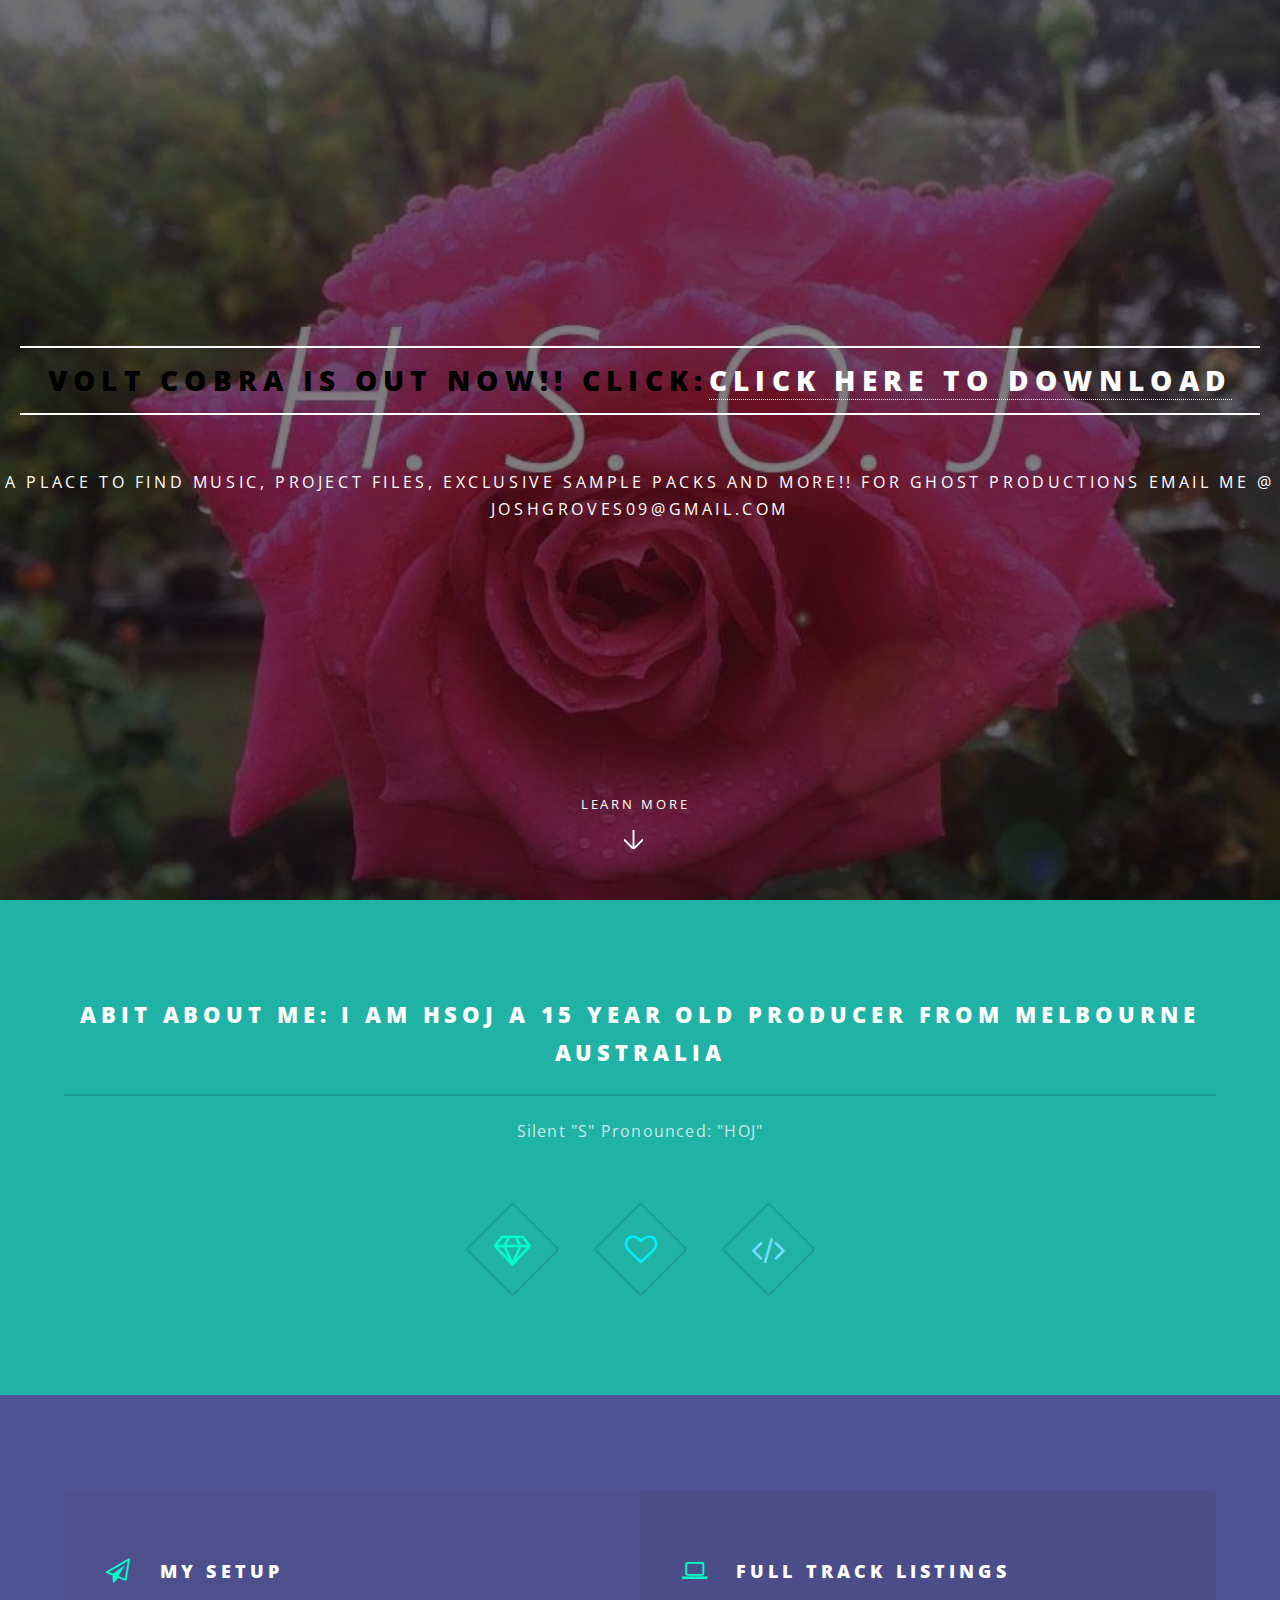
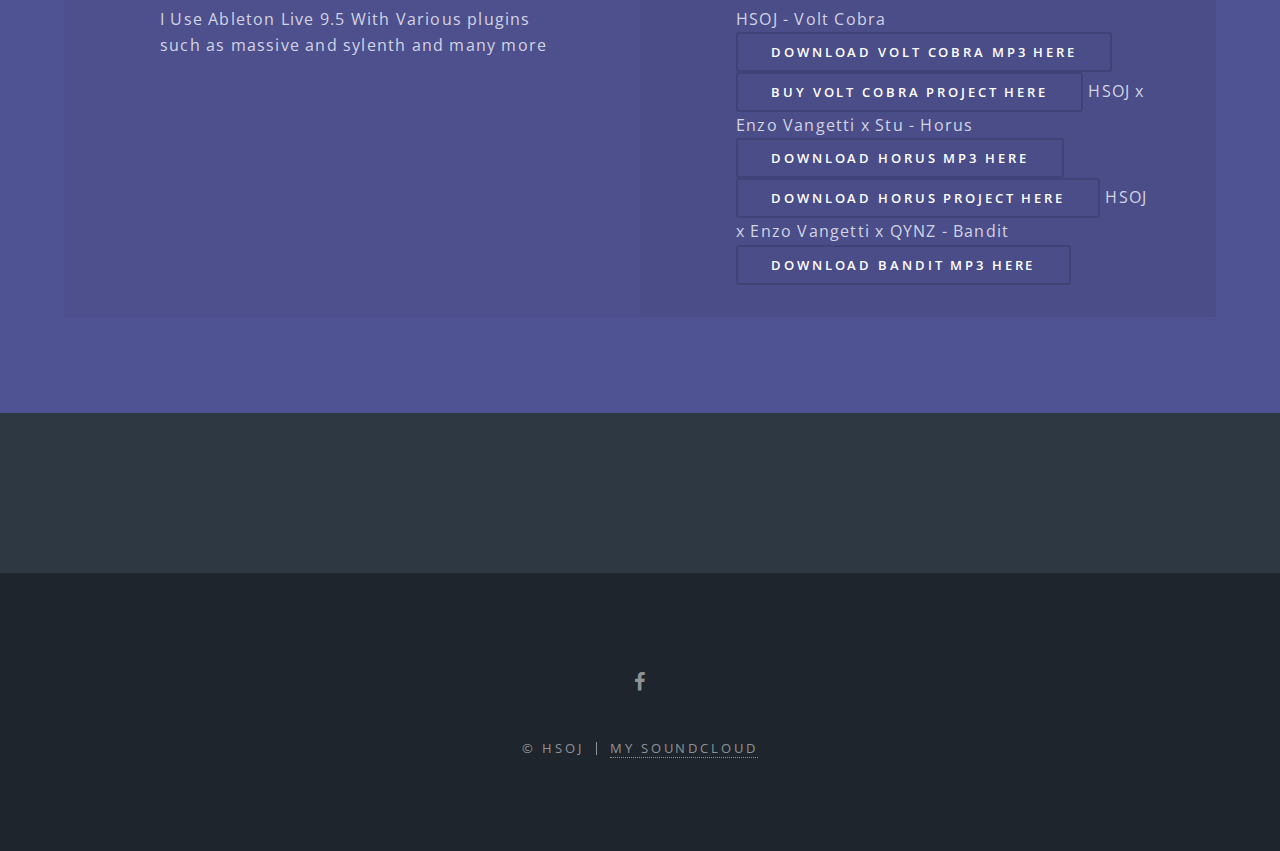
==== commit 9f61e5d2: "rwywyr" ====
--- a/index.html
+++ b/index.html
@@ -33,8 +33,7 @@
 				<!-- Banner -->
 					<section id="banner">
 						<div class="inner">
-							<h2><font color="black">Volt Cobra is out now!! click:</font><input type="button" value="here to listen and download"
-onclick="window.open('http://hsojmusic.com/volt/')"> </font></h2>
+							<h2><font color="black">Volt Cobra is out now!! click:</font><a href="http://hsojmusic.com/">Click Here To DOwnload</a> </font></h2>
 
 							<p><br />
 							A Place to find music, project files, exclusive sample packs and more!! for ghost productions email me @ joshgroves09@gmail.com<br />
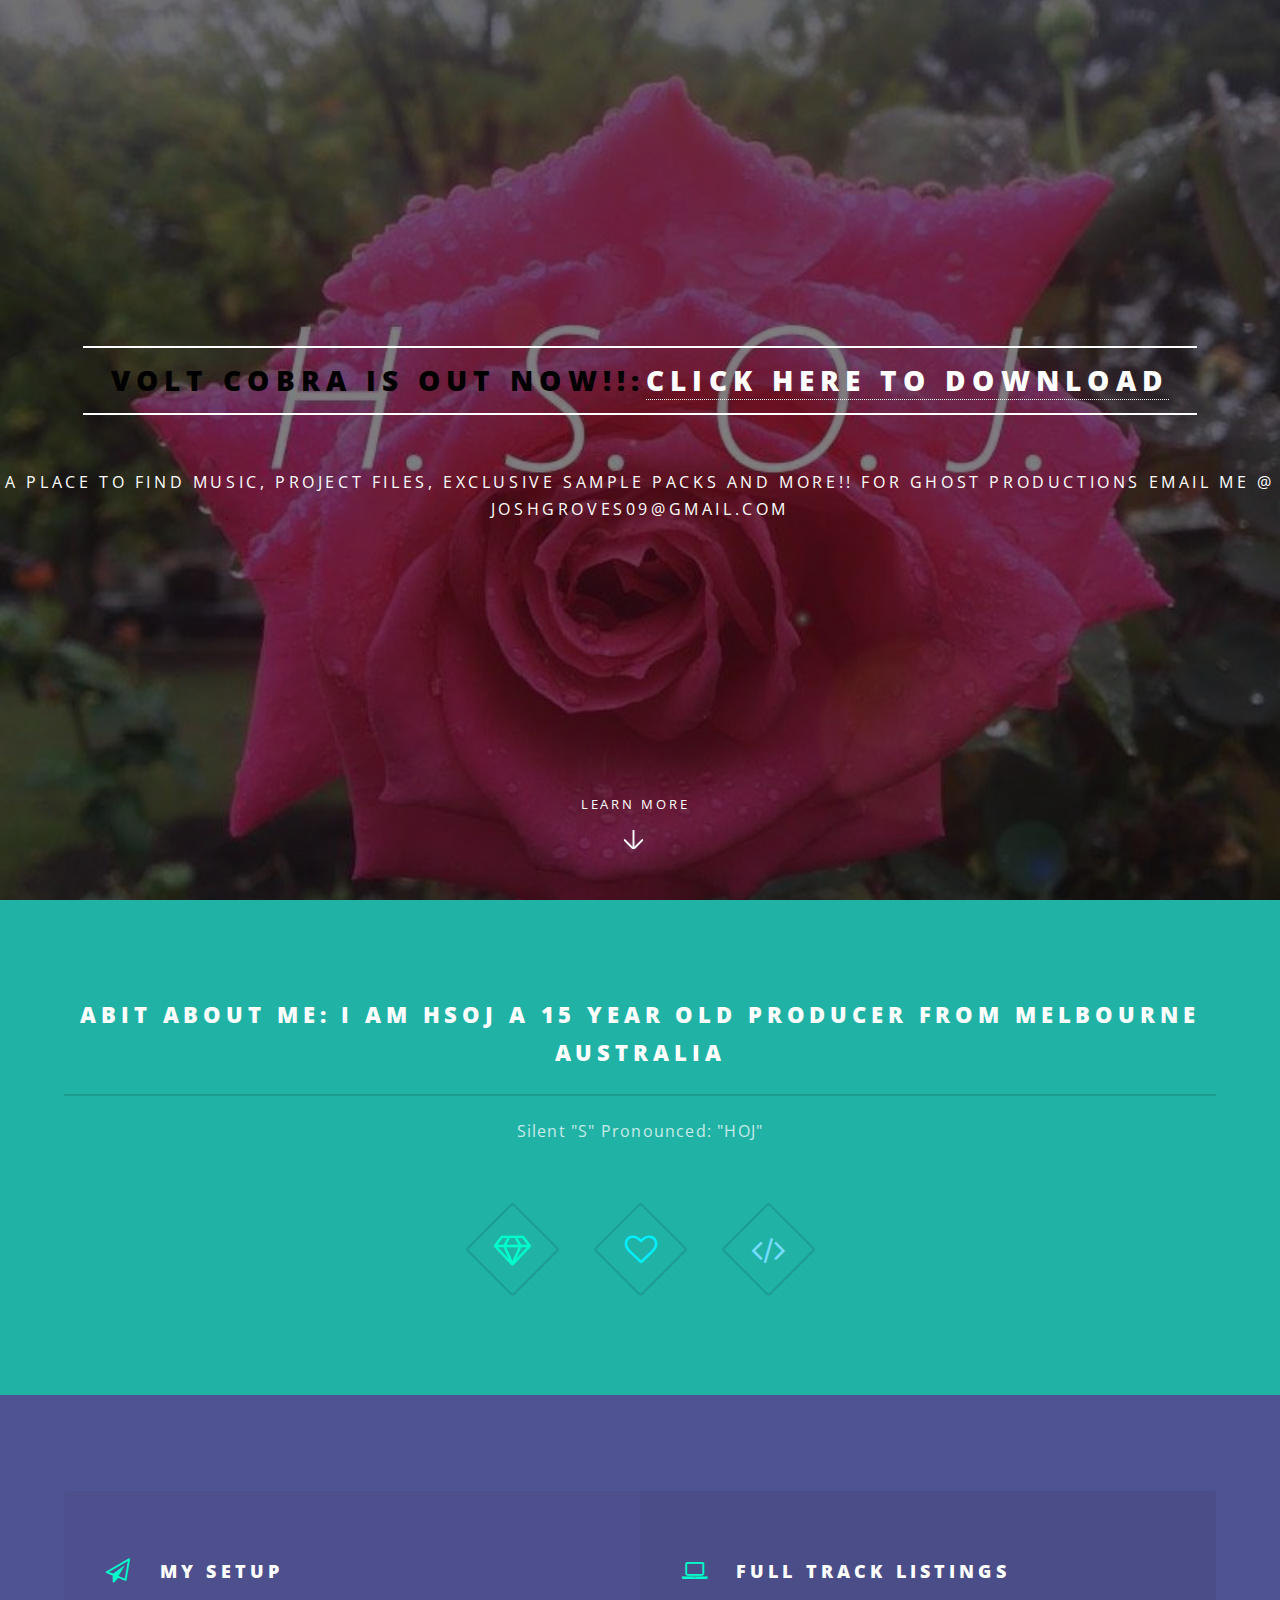
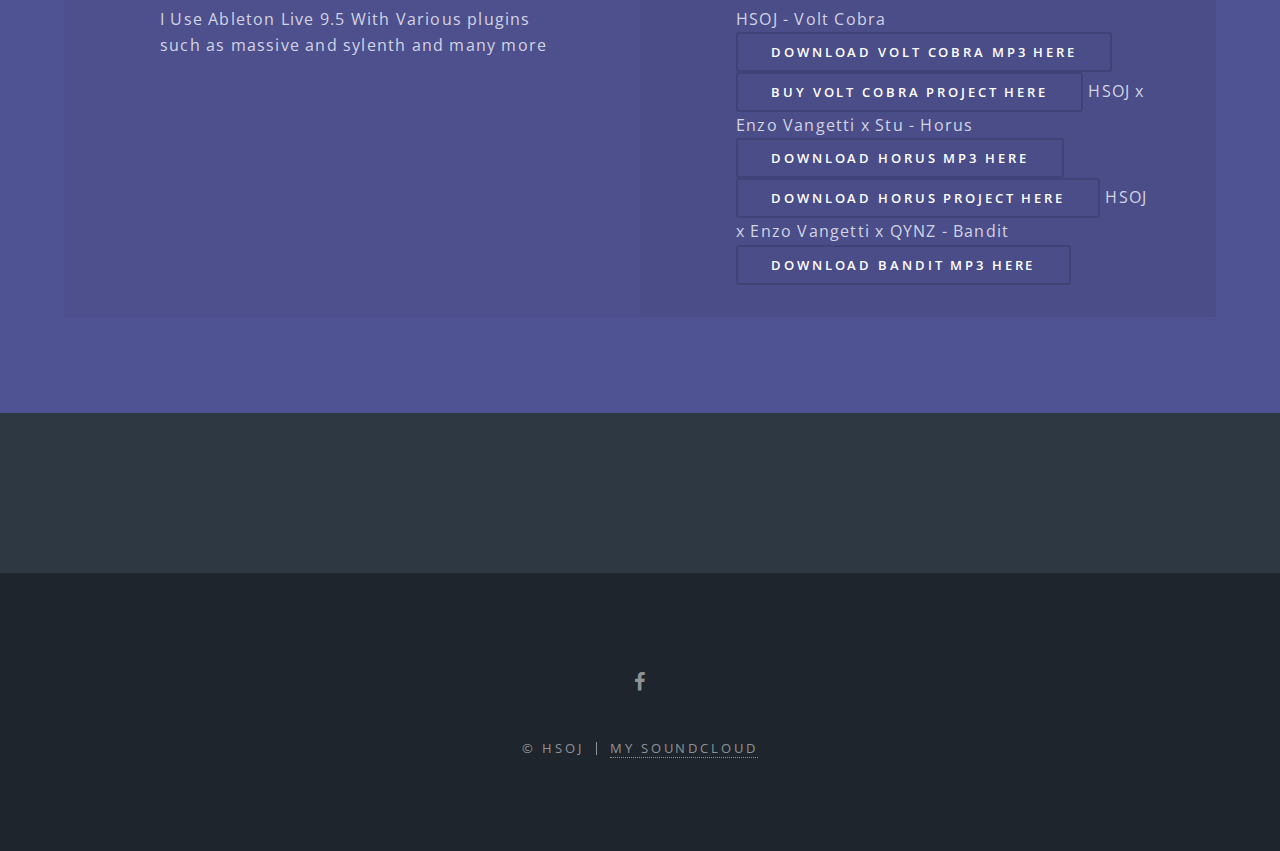
==== commit 8d7cb953: "ewtyrywyrw" ====
--- a/index.html
+++ b/index.html
@@ -33,7 +33,7 @@
 				<!-- Banner -->
 					<section id="banner">
 						<div class="inner">
-							<h2><font color="black">Volt Cobra is out now!! click:</font><a href="http://hsojmusic.com/">Click Here To DOwnload</a> </font></h2>
+							<h2><font color="black">Volt Cobra is out now!!:</font><a href="http://hsojmusic.com/">Click Here To DOwnload</a> </font></h2>
 
 							<p><br />
 							A Place to find music, project files, exclusive sample packs and more!! for ghost productions email me @ joshgroves09@gmail.com<br />
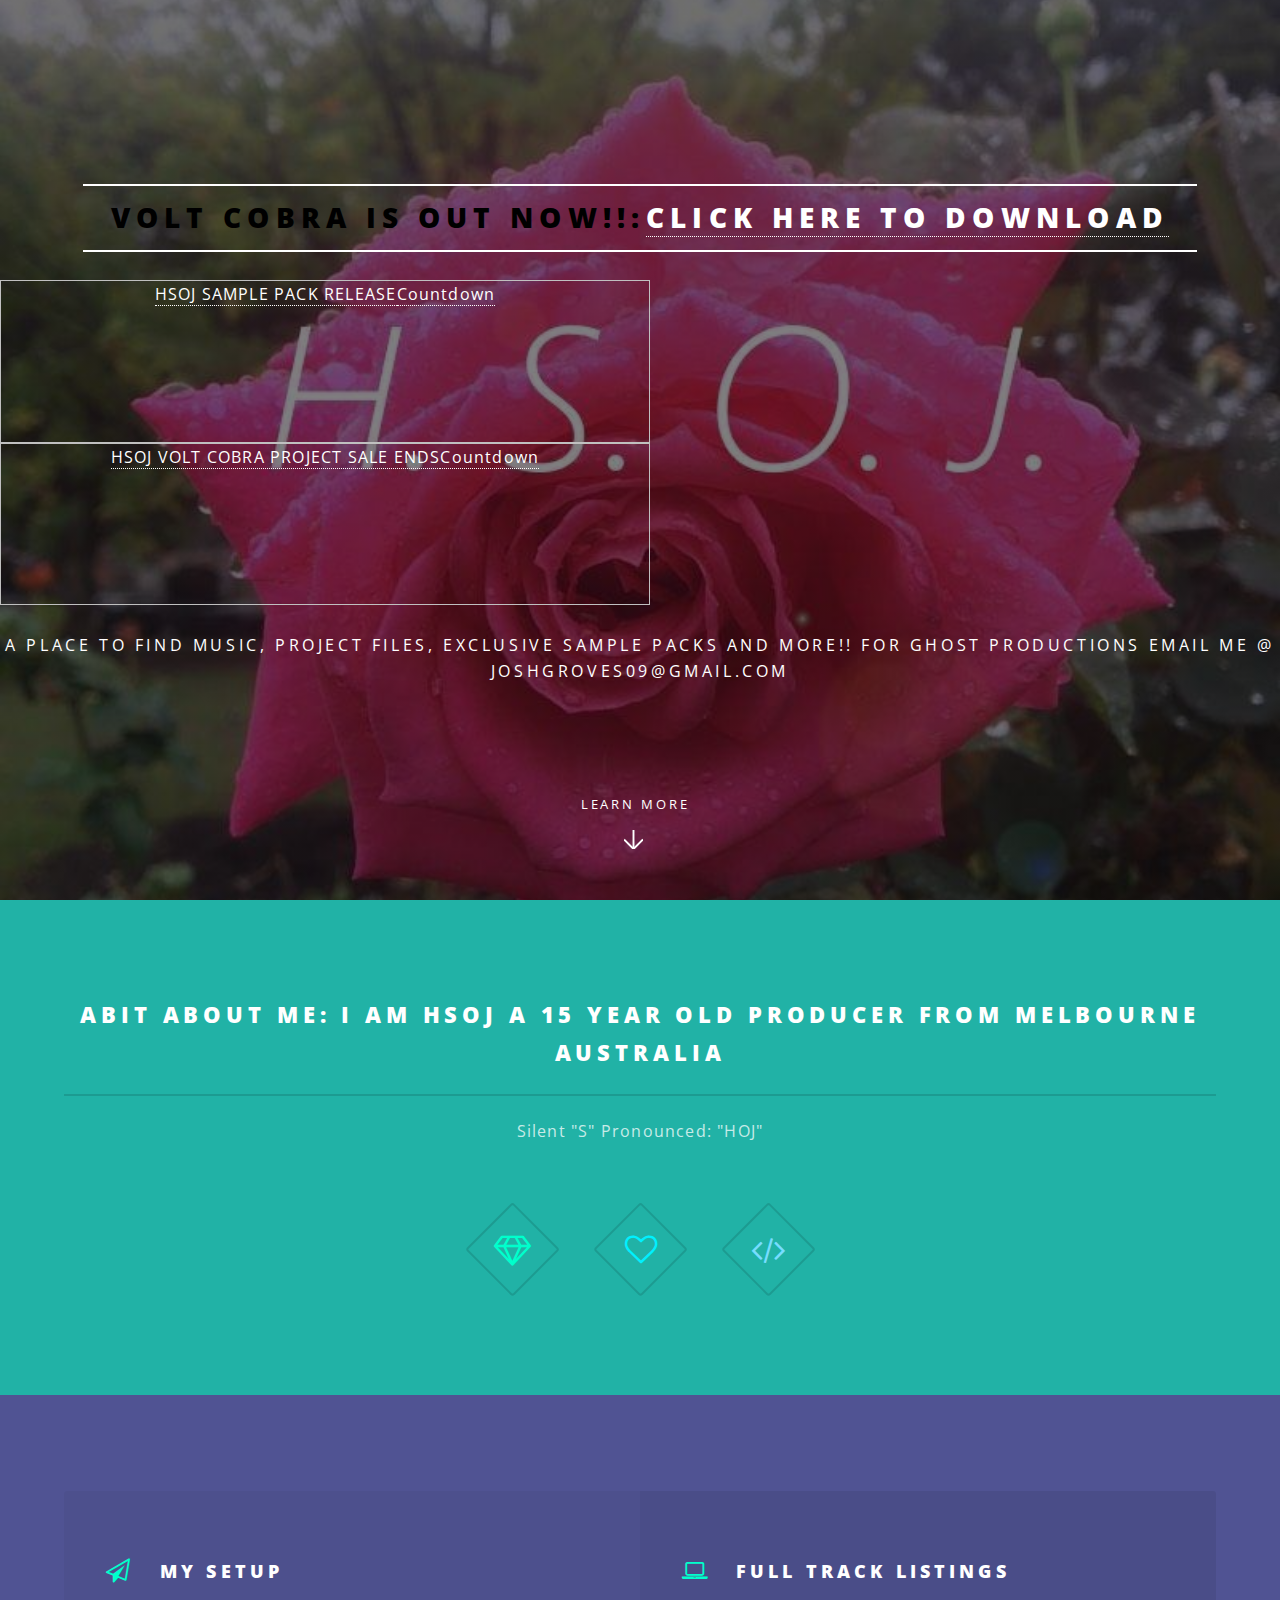
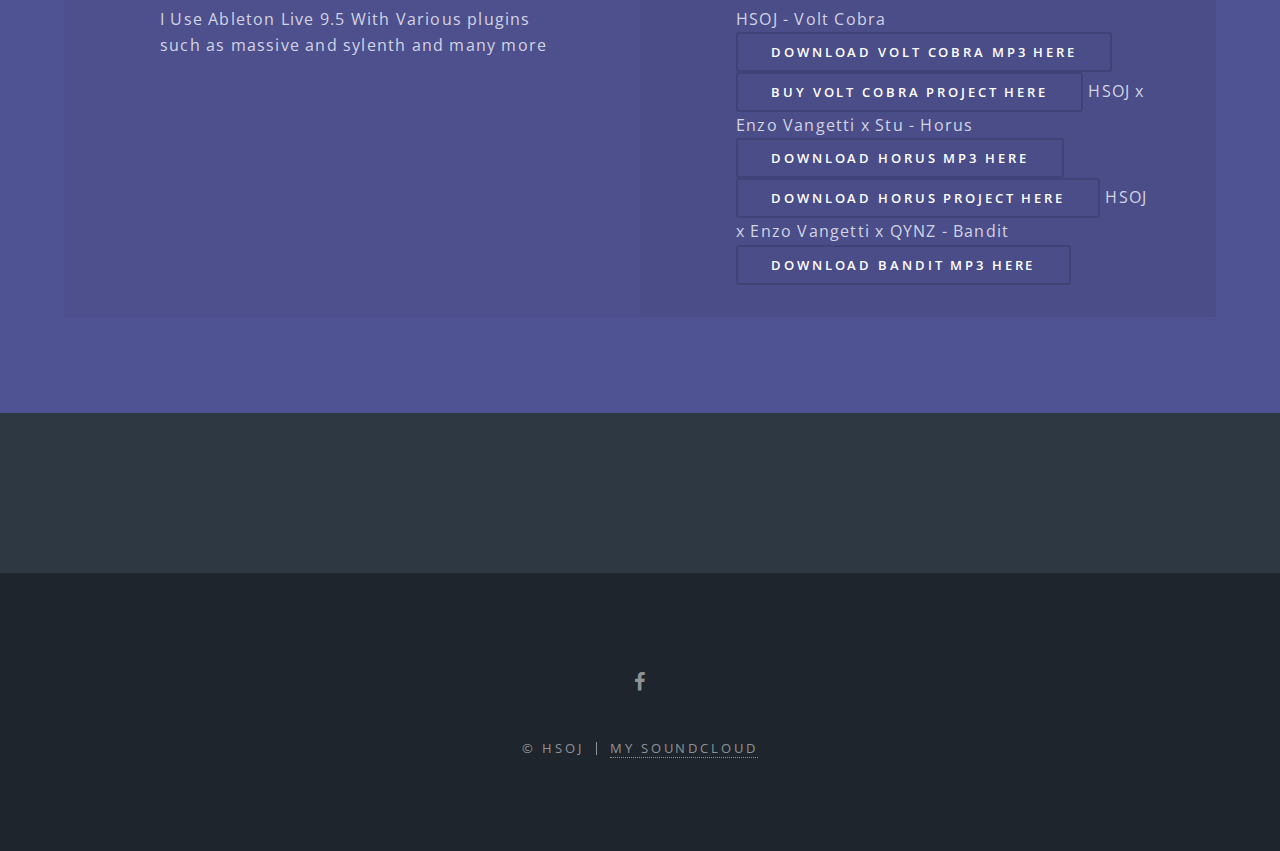
==== commit d9a3f00a: "gg" ====
--- a/index.html
+++ b/index.html
@@ -33,7 +33,10 @@
 				<!-- Banner -->
 					<section id="banner">
 						<div class="inner">
-							<h2><font color="black">Volt Cobra is out now!!:</font><a href="http://hsojmusic.com/">Click Here To DOwnload</a> </font></h2>
+							<h2><font color="black">Volt Cobra is out now!!:</font><a href="http://hsojmusic.com/volt/">Click Here To DOwnload</a> </font></h2>
+<div class="tc_div_88953" style="width:650px;height:162.50px;border:1px solid #C0C0C0;"><a title="HSOJ SAMPLE PACK RELEASE" href="http://www.tickcounter.com/countdown/1468634400000/australia-sydney/dhms/FFFFFF3B5998000000FF0000/HSOJ_SAMPLE_PACK_RELEASE">HSOJ SAMPLE PACK RELEASE</a><a title="Countdown" href="http://www.tickcounter.com/">Countdown</a></div><script type="text/javascript">(function(){ var s=document.createElement('script');s.src="http://www.tickcounter.com/loader.js";s.async='async';s.onload=function() { tc_widget_loader('tc_div_88953', 'Countdown', 650, ['1468634400000', 'australia-sydney', 'dhms', 'FFFFFF3B5998000000FF0000', '650', 'C0C0C01', 'HSOJ SAMPLE PACK RELEASE']);};s.onreadystatechange=s.onload;var head=document.getElementsByTagName('head')[0];head.appendChild(s);}());</script>
+<div class="tc_div_68925" style="width:650px;height:162.50px;border:1px solid #C0C0C0;"><a title="HSOJ VOLT COBRA PROJECT SALE ENDS" href="http://www.tickcounter.com/countdown/1468980000000/australia-sydney/dhms/FFFFFF3B5998000000FF0000/HSOJ_VOLT_COBRA_PROJECT_SALE_ENDS">HSOJ VOLT COBRA PROJECT SALE ENDS</a><a title="Countdown" href="http://www.tickcounter.com/">Countdown</a></div><script type="text/javascript">(function(){ var s=document.createElement('script');s.src="http://www.tickcounter.com/loader.js";s.async='async';s.onload=function() { tc_widget_loader('tc_div_68925', 'Countdown', 650, ['1468980000000', 'australia-sydney', 'dhms', 'FFFFFF3B5998000000FF0000', '650', 'C0C0C01', 'HSOJ VOLT COBRA PROJECT SALE ENDS']);};s.onreadystatechange=s.onload;var head=document.getElementsByTagName('head')[0];head.appendChild(s);}());</script>
+ 
 
 							<p><br />
 							A Place to find music, project files, exclusive sample packs and more!! for ghost productions email me @ joshgroves09@gmail.com<br />
--- a/assets/css/main.css
+++ b/assets/css/main.css
@@ -2726,7 +2726,7 @@
 			}
 
 			.wrapper.style1 .formerize-placeholder {
-				color: #a6e0db !important;
+				color: #DC4848 !important;
 			}
 
 			.wrapper.style1 .icon.major {
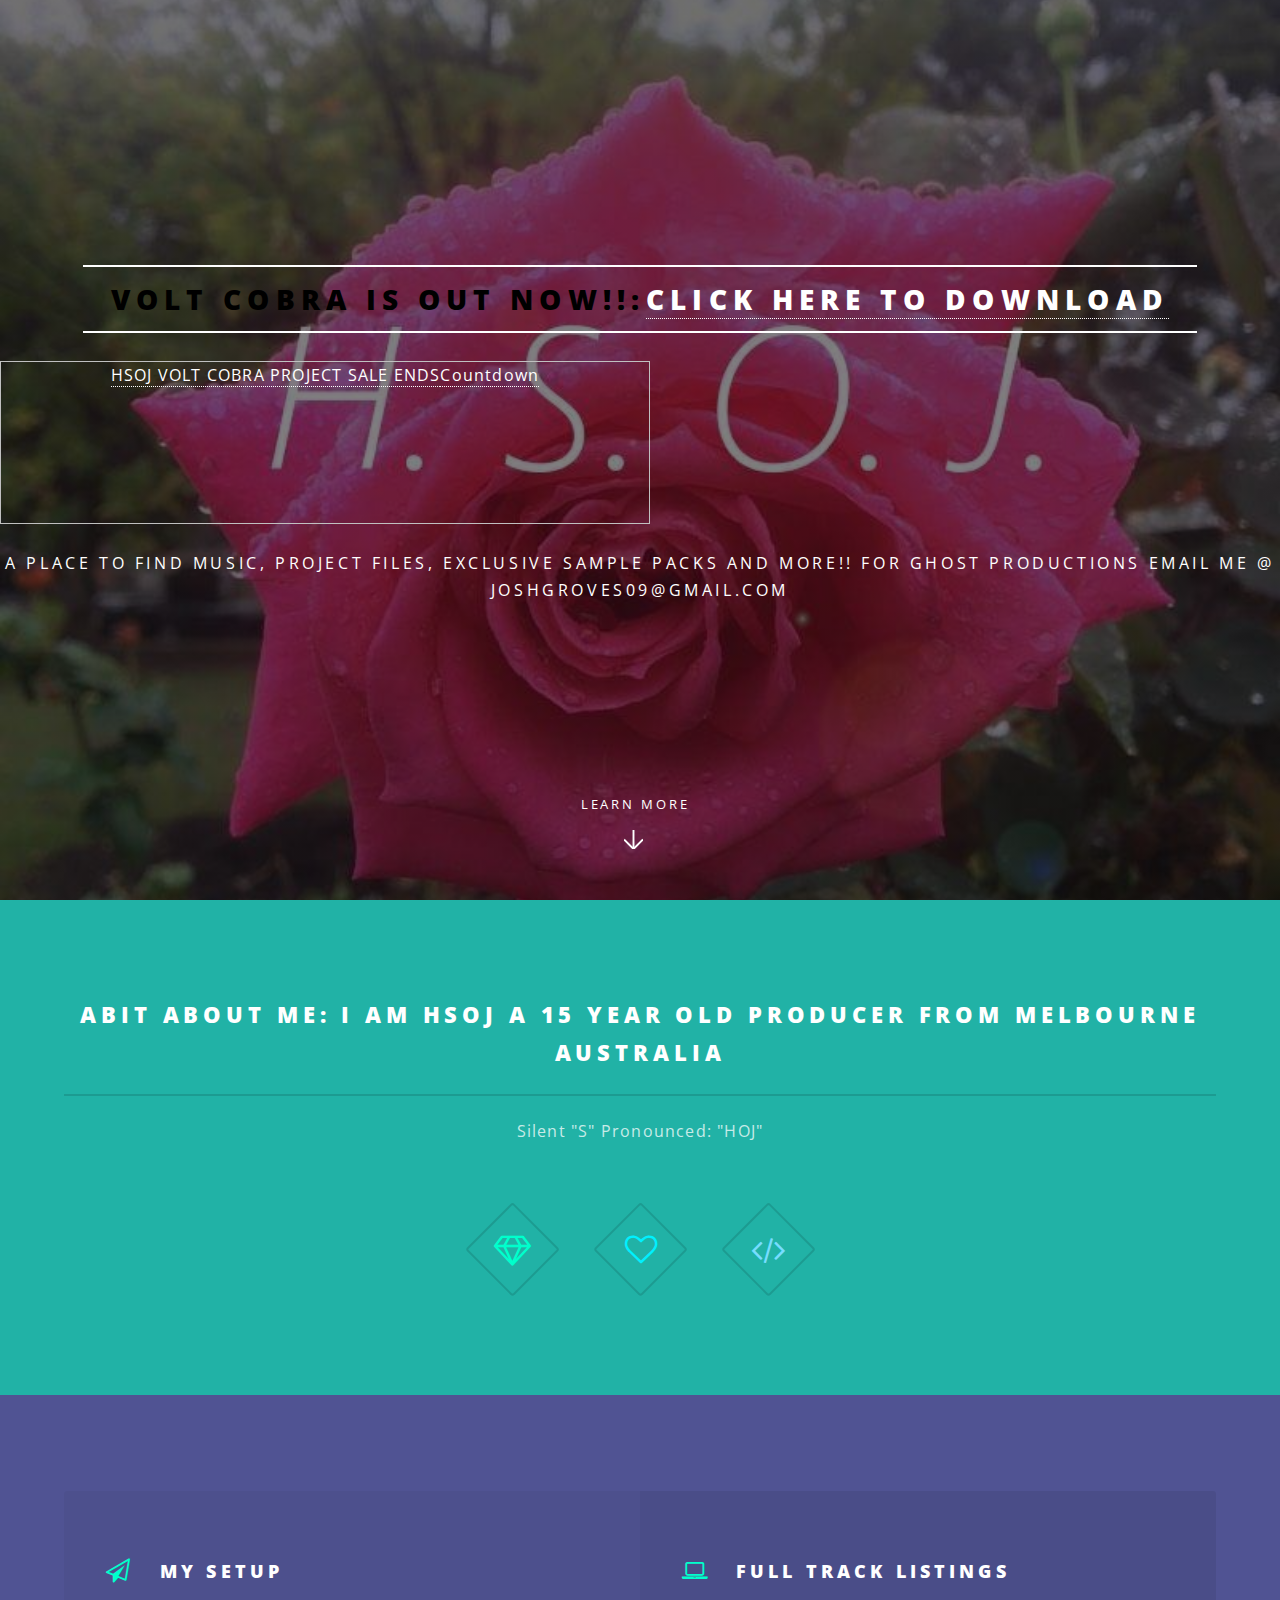
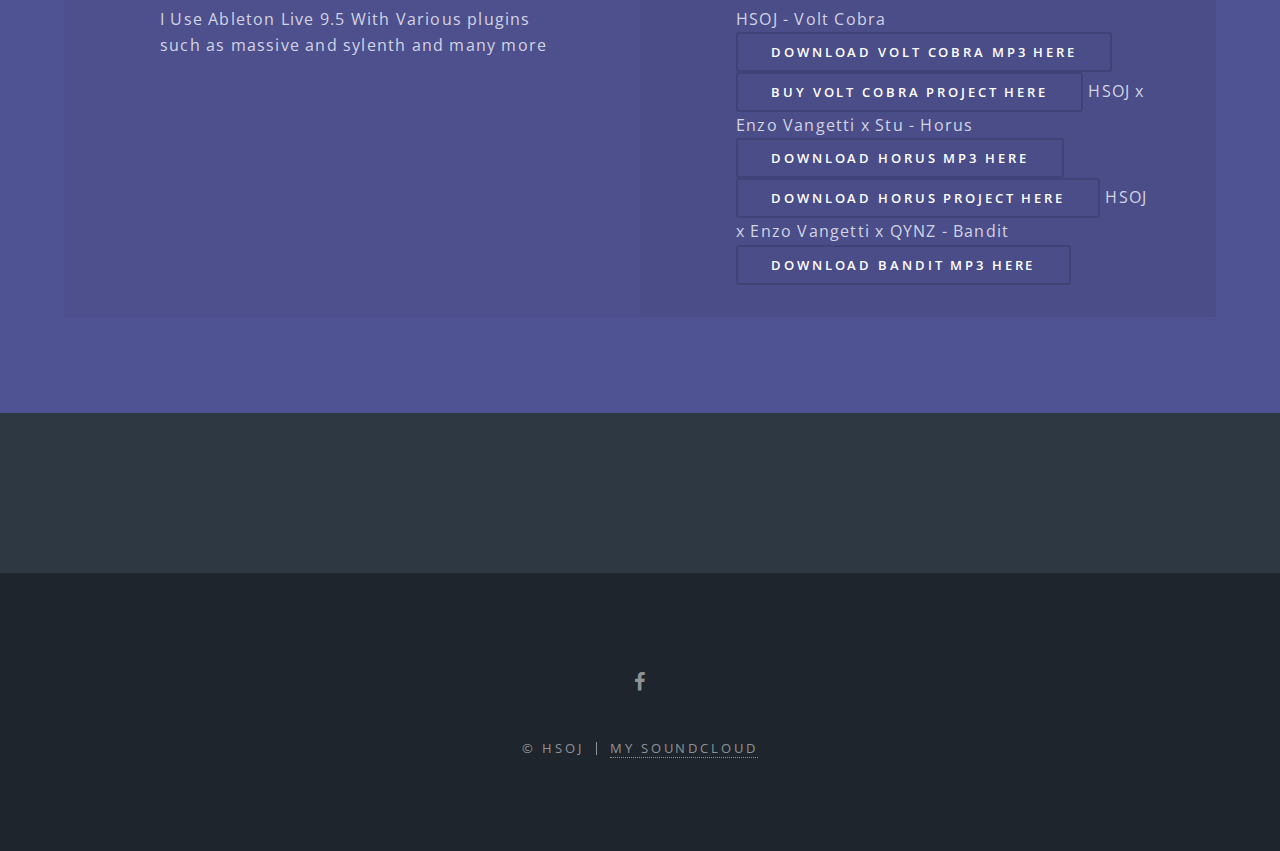
==== commit 9da5722c: "ggg" ====
--- a/index.html
+++ b/index.html
@@ -34,7 +34,6 @@
 					<section id="banner">
 						<div class="inner">
 							<h2><font color="black">Volt Cobra is out now!!:</font><a href="http://hsojmusic.com/volt/">Click Here To DOwnload</a> </font></h2>
-<div class="tc_div_88953" style="width:650px;height:162.50px;border:1px solid #C0C0C0;"><a title="HSOJ SAMPLE PACK RELEASE" href="http://www.tickcounter.com/countdown/1468634400000/australia-sydney/dhms/FFFFFF3B5998000000FF0000/HSOJ_SAMPLE_PACK_RELEASE">HSOJ SAMPLE PACK RELEASE</a><a title="Countdown" href="http://www.tickcounter.com/">Countdown</a></div><script type="text/javascript">(function(){ var s=document.createElement('script');s.src="http://www.tickcounter.com/loader.js";s.async='async';s.onload=function() { tc_widget_loader('tc_div_88953', 'Countdown', 650, ['1468634400000', 'australia-sydney', 'dhms', 'FFFFFF3B5998000000FF0000', '650', 'C0C0C01', 'HSOJ SAMPLE PACK RELEASE']);};s.onreadystatechange=s.onload;var head=document.getElementsByTagName('head')[0];head.appendChild(s);}());</script>
 <div class="tc_div_68925" style="width:650px;height:162.50px;border:1px solid #C0C0C0;"><a title="HSOJ VOLT COBRA PROJECT SALE ENDS" href="http://www.tickcounter.com/countdown/1468980000000/australia-sydney/dhms/FFFFFF3B5998000000FF0000/HSOJ_VOLT_COBRA_PROJECT_SALE_ENDS">HSOJ VOLT COBRA PROJECT SALE ENDS</a><a title="Countdown" href="http://www.tickcounter.com/">Countdown</a></div><script type="text/javascript">(function(){ var s=document.createElement('script');s.src="http://www.tickcounter.com/loader.js";s.async='async';s.onload=function() { tc_widget_loader('tc_div_68925', 'Countdown', 650, ['1468980000000', 'australia-sydney', 'dhms', 'FFFFFF3B5998000000FF0000', '650', 'C0C0C01', 'HSOJ VOLT COBRA PROJECT SALE ENDS']);};s.onreadystatechange=s.onload;var head=document.getElementsByTagName('head')[0];head.appendChild(s);}());</script>
  
 
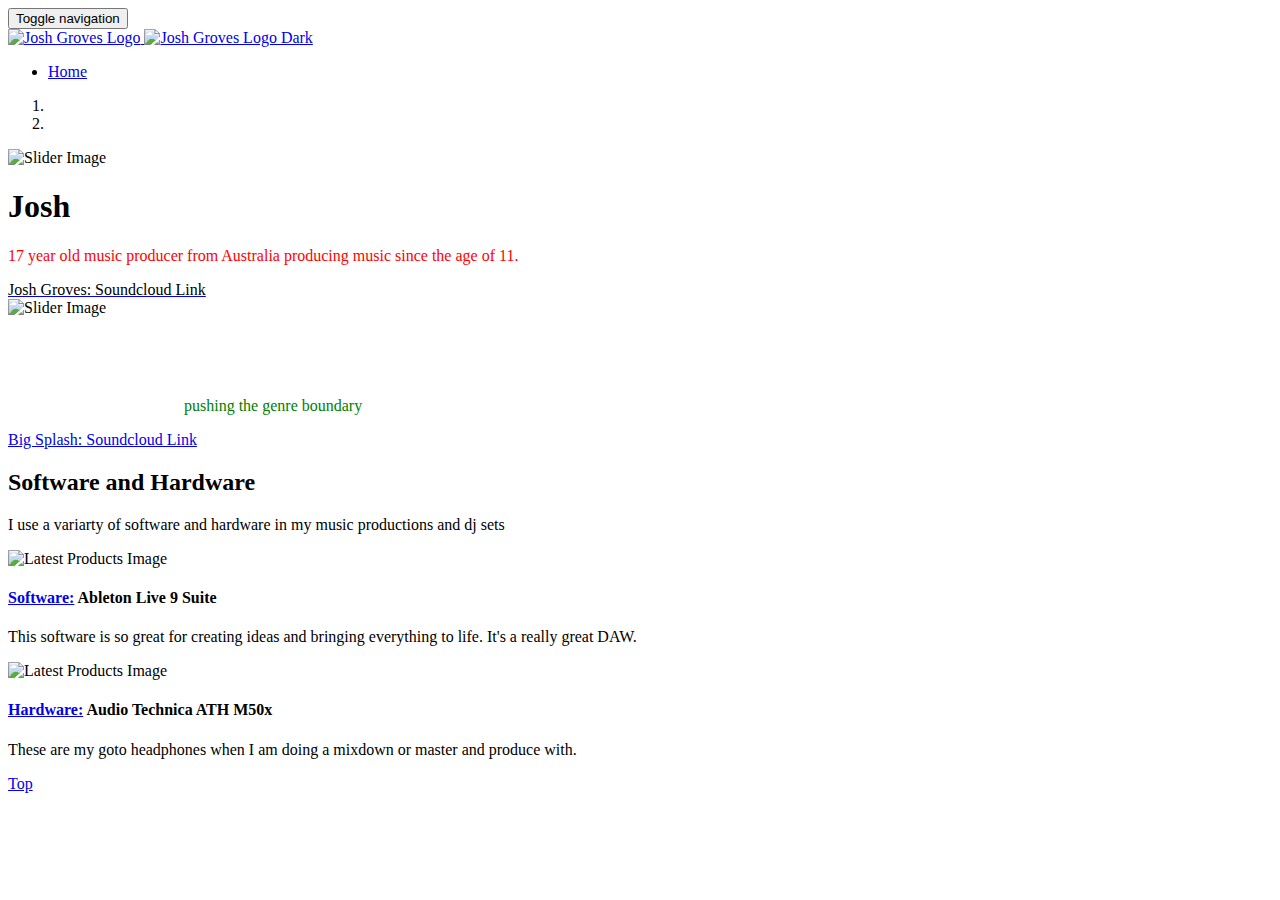
==== commit 1961c90a: "Add files via upload" ====
--- a/index.html
+++ b/index.html
@@ -1,127 +1,196 @@
-<!DOCTYPE HTML>
-<!--
-	HSOJ MUSIC
+<!DOCTYPE html>
 
--->
-<html>
+<html lang="en" class="no-js">
+    <!-- BEGIN HEAD -->
+    <head>
+        <meta charset="utf-8"/>
+        <title>Josh Groves</title>
+        <meta http-equiv="X-UA-Compatible" content="IE=edge">
+        <meta content="width=device-width, initial-scale=1" name="viewport"/>
+        <meta content="" name="description"/>
+        <meta content="" name="author"/>
 
+        <!-- GLOBAL MANDATORY STYLES -->
+        <link href="http://fonts.googleapis.com/css?family=Hind:300,400,500,600,700" rel="stylesheet" type="text/css">
+        <link href="vendor/simple-line-icons/simple-line-icons.min.css" rel="stylesheet" type="text/css"/>
+        <link href="vendor/bootstrap/css/bootstrap.min.css" rel="stylesheet" type="text/css"/>
 
-	<head>
-		<title>HSOJ MUSIC</title>
-		<meta charset="utf-8" />
-		<meta name="viewport" content="width=device-width, initial-scale=1" />
-		<!--[if lte IE 8]><script src="assets/js/ie/html5shiv.js"></script><![endif]-->
-		<link rel="stylesheet" href="assets/css/main.css" />
-		<!--[if lte IE 8]><link rel="stylesheet" href="assets/css/ie8.css" /><![endif]-->
-		<!--[if lte IE 9]><link rel="stylesheet" href="assets/css/ie9.css" /><![endif]-->
-	</head>
-	<body class="landing">
+        <!-- PAGE LEVEL PLUGIN STYLES -->
+        <link href="css/animate.css" rel="stylesheet">
+        <link href="vendor/swiper/css/swiper.min.css" rel="stylesheet" type="text/css"/>
 
-		<!-- Page Wrapper -->
-			<div id="page-wrapper">
+        <!-- THEME STYLES -->
+        <link href="css/layout.min.css" rel="stylesheet" type="text/css"/>
 
-				<!-- Header -->
-					<header id="header" class="alt">
-						<h1><a href="index.html">HSOJ MUSIC</a></h1>
-						<nav id="nav">
-							<ul>
-								
-							</ul>
-						</nav>
-					</header>
+        <!-- Favicon -->
+        
+    </head>
+    <!-- END HEAD -->
 
-				<!-- Banner -->
-					<section id="banner">
-						<div class="inner">
-							<h2><font color="black">Volt Cobra is out now!!:</font><a href="http://hsojmusic.com/volt/">Click Here To DOwnload</a> </font></h2>
-<div class="tc_div_68925" style="width:650px;height:162.50px;border:1px solid #C0C0C0;"><a title="HSOJ VOLT COBRA PROJECT SALE ENDS" href="http://www.tickcounter.com/countdown/1468980000000/australia-sydney/dhms/FFFFFF3B5998000000FF0000/HSOJ_VOLT_COBRA_PROJECT_SALE_ENDS">HSOJ VOLT COBRA PROJECT SALE ENDS</a><a title="Countdown" href="http://www.tickcounter.com/">Countdown</a></div><script type="text/javascript">(function(){ var s=document.createElement('script');s.src="http://www.tickcounter.com/loader.js";s.async='async';s.onload=function() { tc_widget_loader('tc_div_68925', 'Countdown', 650, ['1468980000000', 'australia-sydney', 'dhms', 'FFFFFF3B5998000000FF0000', '650', 'C0C0C01', 'HSOJ VOLT COBRA PROJECT SALE ENDS']);};s.onreadystatechange=s.onload;var head=document.getElementsByTagName('head')[0];head.appendChild(s);}());</script>
- 
+    <!-- BODY -->
+    <body>
 
-							<p><br />
-							A Place to find music, project files, exclusive sample packs and more!! for ghost productions email me @ joshgroves09@gmail.com<br />
-					
-							
-						</div>
-						<a href="#one" class="more scrolly">Learn More</a>
-					</section>
+        <!--========== HEADER ==========-->
+        <header class="header navbar-fixed-top">
+            <!-- Navbar -->
+            <nav class="navbar" role="navigation">
+                <div class="container">
+                    <!-- Brand and toggle get grouped for better mobile display -->
+                    <div class="menu-container">
+                        <button type="button" class="navbar-toggle" data-toggle="collapse" data-target=".nav-collapse">
+                            <span class="sr-only">Toggle navigation</span>
+                            <span class="toggle-icon"></span>
+                        </button>
 
-				<!-- One -->
-					<section id="one" class="wrapper style1 special">
-						<div class="inner">
-							<header class="major">
-								<h2>Abit about me: I am hsoj a 15 year old producer from melbourne australia<br />
-								</h2>
-								<p>Silent "S" Pronounced: "HOJ"</p>
-							</header>
-							<ul class="icons major">
-								<li><span class="icon fa-diamond major style1"><span class="label">Lorem</span></span></li>
-								<li><span class="icon fa-heart-o major style2"><span class="label">Ipsum</span></span></li>
-								<li><span class="icon fa-code major style3"><span class="label">Dolor</span></span></li>
-							</ul>
-						</div>
-					</section>
+                        <!-- Logo -->
+                        <div class="logo">
+                            <a class="logo-wrap" href="index.html">
+                                <img class="logo-img logo-img-main" src="img/logo.png" alt="Josh Groves Logo">
+                                <img class="logo-img logo-img-active" src="img/logo-dark.png" alt="Josh Groves Logo Dark">
+                            </a>
+                        </div>
+                        <!-- End Logo -->
+                    </div>
 
-				<!-- Three -->
-					<section id="three" class="wrapper style3 special">
-						<div class="inner">
-						
-							<ul class="features">
-								<li class="icon fa-paper-plane-o">
-									<h3>My Setup</h3>
-									<p>I Use Ableton Live 9.5 With Various plugins such as massive and sylenth and many more</p>
-								</li>
-								<li class="icon fa-laptop">
-									<h3>Full Track Listings</h3>
-                                                                        <p1>HSOJ - Volt Cobra</p1>
-<input type="button" value="Download Volt Cobra MP3 Here"
-onclick="window.open('http://hsojmusic.com/volt/')">
-<input type="button" value="Buy Volt Cobra Project Here"
-onclick="window.open('http://hsojmusic.com/volt/')">
-									<p1>HSOJ x Enzo Vangetti x Stu - Horus </p1>
-<input type="button" value="Download Horus MP3 Here"
-onclick="window.open('https://soundcloud.com/stumusic/enzo-vangetti-x-hsoj-x-stu-horus')">
-<input type="button" value="Download Horus Project Here"
-onclick="window.open('https://soundcloud.com/stumusic/enzo-vangetti-x-hsoj-x-stu-horus')">
-                                                                        <p1>HSOJ x Enzo Vangetti x QYNZ - Bandit </p1>
-<input type="button" value="Download Bandit MP3 Here"
-onclick="window.open('https://soundcloud.com/enzovangetti/bandit-w-qynz-hsoj')">
-                                                                      
-                                                                    
+                    <!-- Collect the nav links, forms, and other content for toggling -->
+                    <div class="collapse navbar-collapse nav-collapse">
+                        <div class="menu-container">
+                            <ul class="navbar-nav navbar-nav-right">
+                                <li class="nav-item"><a class="nav-item-child nav-item-hover active" href="index.html">Home</a></li>
+                                
+                            </ul>
+                        </div>
+                    </div>
+                    <!-- End Navbar Collapse -->
+                </div>
+            </nav>
+            <!-- Navbar -->
+        </header>
+        <!--========== END HEADER ==========-->
 
-								</li>
-								
-							</ul>
-						</div>
-					</section>
+        <!--========== SLIDER ==========-->
+        <div id="carousel-example-generic" class="carousel slide" data-ride="carousel">
+            <div class="container">
+                <!-- Indicators -->
+                <ol class="carousel-indicators">
+                    <li data-target="#carousel-example-generic" data-slide-to="0" class="active"></li>
+                    <li data-target="#carousel-example-generic" data-slide-to="1"></li>
+                </ol>
+            </div>
 
-				<!-- CTA -->
-					<section id="cta" class="wrapper style4">
-					
-					</section>
+            <!-- Wrapper for slides -->
+            <div class="carousel-inner" role="listbox">
+                <div class="item active">
+                    <img class="img-responsive" src="img/1920x1080/01.jpg" alt="Slider Image">
+                    <div class="container">
+                        <div class="carousel-centered">
+                            <div class="margin-b-40">
+                                <h1 class="carousel-title"><font color ="black">Josh</font> <font color ="White"> Groves</font> </h1>
+                                <p><Font color ="red"><bold>17 year old music producer from Australia producing music since the age of 11.</bold> </font></p>
+                            </div>
+                            <a href="https://soundcloud.com/theonlyjoshgroves" class="btn-theme btn-theme-sm btn-white-brd text-uppercase"><font color ="black"> Josh Groves: Soundcloud Link</font> </a>
+                        </div>
+                    </div>
+                </div>
+                <div class="item">
+                    <img class="img-responsive" src="img/1920x1080/02.jpg" alt="Slider Image">
+                    <div class="container">
+                        <div class="carousel-centered">
+                            <div class="margin-b-40">
+                                <h1 class="carousel-title"><font color ="White">Big Splash</font></h1>
+                                <p><font color ="White">Sideproject to Josh Groves</font> <font color ="green">pushing the genre boundary</font></p>
+                            </div>
+                            <a href="https://soundcloud.com/officialbigsplash" class="btn-theme btn-theme-sm btn-white-brd text-uppercase">Big Splash: Soundcloud Link</a>
+                        </div>
+                    </div>
+                </div>
+            </div>
+        </div>
+        <!--========== SLIDER ==========-->
 
-				<!-- Footer -->
-					<footer id="footer">
-						<ul class="icons">
-						
-							<li><a href="https://www.facebook.com/officialhsoj/?fref=ts" class="icon fa-facebook"><span class="label">Facebook</span></a></li>
-							
-						</ul>
-						<ul class="copyright">
-<body>							<li>&copy; HSOJ</li><li> <a href="https://soundcloud.com/officialhsoj">my soundcloud</a></li>
+        <!--========== PAGE LAYOUT ==========-->
+        
 
+        <!-- Latest Products -->
+        <div class="content-lg container">
+            <div class="row margin-b-40">
+                <div class="col-sm-6">
+                    <h2>Software and Hardware</h2>
+                    <p>I use a variarty of software and hardware in my music productions and dj sets</p>
+                </div>
+            </div>
+            <!--// end row -->
 
-					</footer>
+            <div class="row">
+                <!-- Latest Products -->
+                <div class="col-sm-4 sm-margin-b-50">
+                    <div class="margin-b-20">
+                        <div class="wow zoomIn" data-wow-duration=".3" data-wow-delay=".1s">
+                            <img class="img-responsive" src="img/970x647/01.jpg" alt="Latest Products Image">
+                        </div>
+                    </div>
+                    <h4><a href="#">Software:</a> <span class="text-uppercase margin-l-20">Ableton Live 9 Suite</span></h4>
+                    <p>This software is so great for creating ideas and bringing everything to life. It's a really great DAW.</p>
+                 
+                </div>
+                <!-- End Latest Products -->
 
-			</div>
+                <!-- Latest Products -->
+                <div class="col-sm-4 sm-margin-b-50">
+                    <div class="margin-b-20">
+                        <div class="wow zoomIn" data-wow-duration=".3" data-wow-delay=".1s">
+                            <img class="img-responsive" src="img/970x647/02.jpg" alt="Latest Products Image">
+                        </div>
+                    </div>
+                    <h4><a href="#">Hardware:</a> <span class="text-uppercase margin-l-20">Audio Technica ATH M50x</span></h4>
+                    <p>These are my goto headphones when I am doing a mixdown or master and produce with.</p>
+               
+                </div>
+                <!-- End Latest Products -->
 
-		<!-- Scripts -->
-			<script src="assets/js/jquery.min.js"></script>
-			<script src="assets/js/jquery.scrollex.min.js"></script>
-			<script src="assets/js/jquery.scrolly.min.js"></script>
-			<script src="assets/js/skel.min.js"></script>
-			<script src="assets/js/util.js"></script>
-			<!--[if lte IE 8]><script src="assets/js/ie/respond.min.js"></script><![endif]-->
-			<script src="assets/js/main.js"></script>
+           
+               
+                </div>
+                <!-- End Latest Products -->
+            </div>
+            <!--// end row -->
+        </div>
+        <!-- End Latest Products -->
 
-	</body>
-</html>
+       
+
+      
+       
+
+        
+        <!--========== END PAGE LAYOUT ==========-->
+
+        
+
+        <!-- Back To Top -->
+        <a href="javascript:void(0);" class="js-back-to-top back-to-top">Top</a>
+
+        <!-- JAVASCRIPTS(Load javascripts at bottom, this will reduce page load time) -->
+        <!-- CORE PLUGINS -->
+        <script src="vendor/jquery.min.js" type="text/javascript"></script>
+        <script src="vendor/jquery-migrate.min.js" type="text/javascript"></script>
+        <script src="vendor/bootstrap/js/bootstrap.min.js" type="text/javascript"></script>
+
+        <!-- PAGE LEVEL PLUGINS -->
+        <script src="vendor/jquery.easing.js" type="text/javascript"></script>
+        <script src="vendor/jquery.back-to-top.js" type="text/javascript"></script>
+        <script src="vendor/jquery.smooth-scroll.js" type="text/javascript"></script>
+        <script src="vendor/jquery.wow.min.js" type="text/javascript"></script>
+        <script src="vendor/swiper/js/swiper.jquery.min.js" type="text/javascript"></script>
+        <script src="vendor/masonry/jquery.masonry.pkgd.min.js" type="text/javascript"></script>
+        <script src="vendor/masonry/imagesloaded.pkgd.min.js" type="text/javascript"></script>
+
+        <!-- PAGE LEVEL SCRIPTS -->
+        <script src="js/layout.min.js" type="text/javascript"></script>
+        <script src="js/components/wow.min.js" type="text/javascript"></script>
+        <script src="js/components/swiper.min.js" type="text/javascript"></script>
+        <script src="js/components/masonry.min.js" type="text/javascript"></script>
+
+    </body>
+    <!-- END BODY -->
+</html>